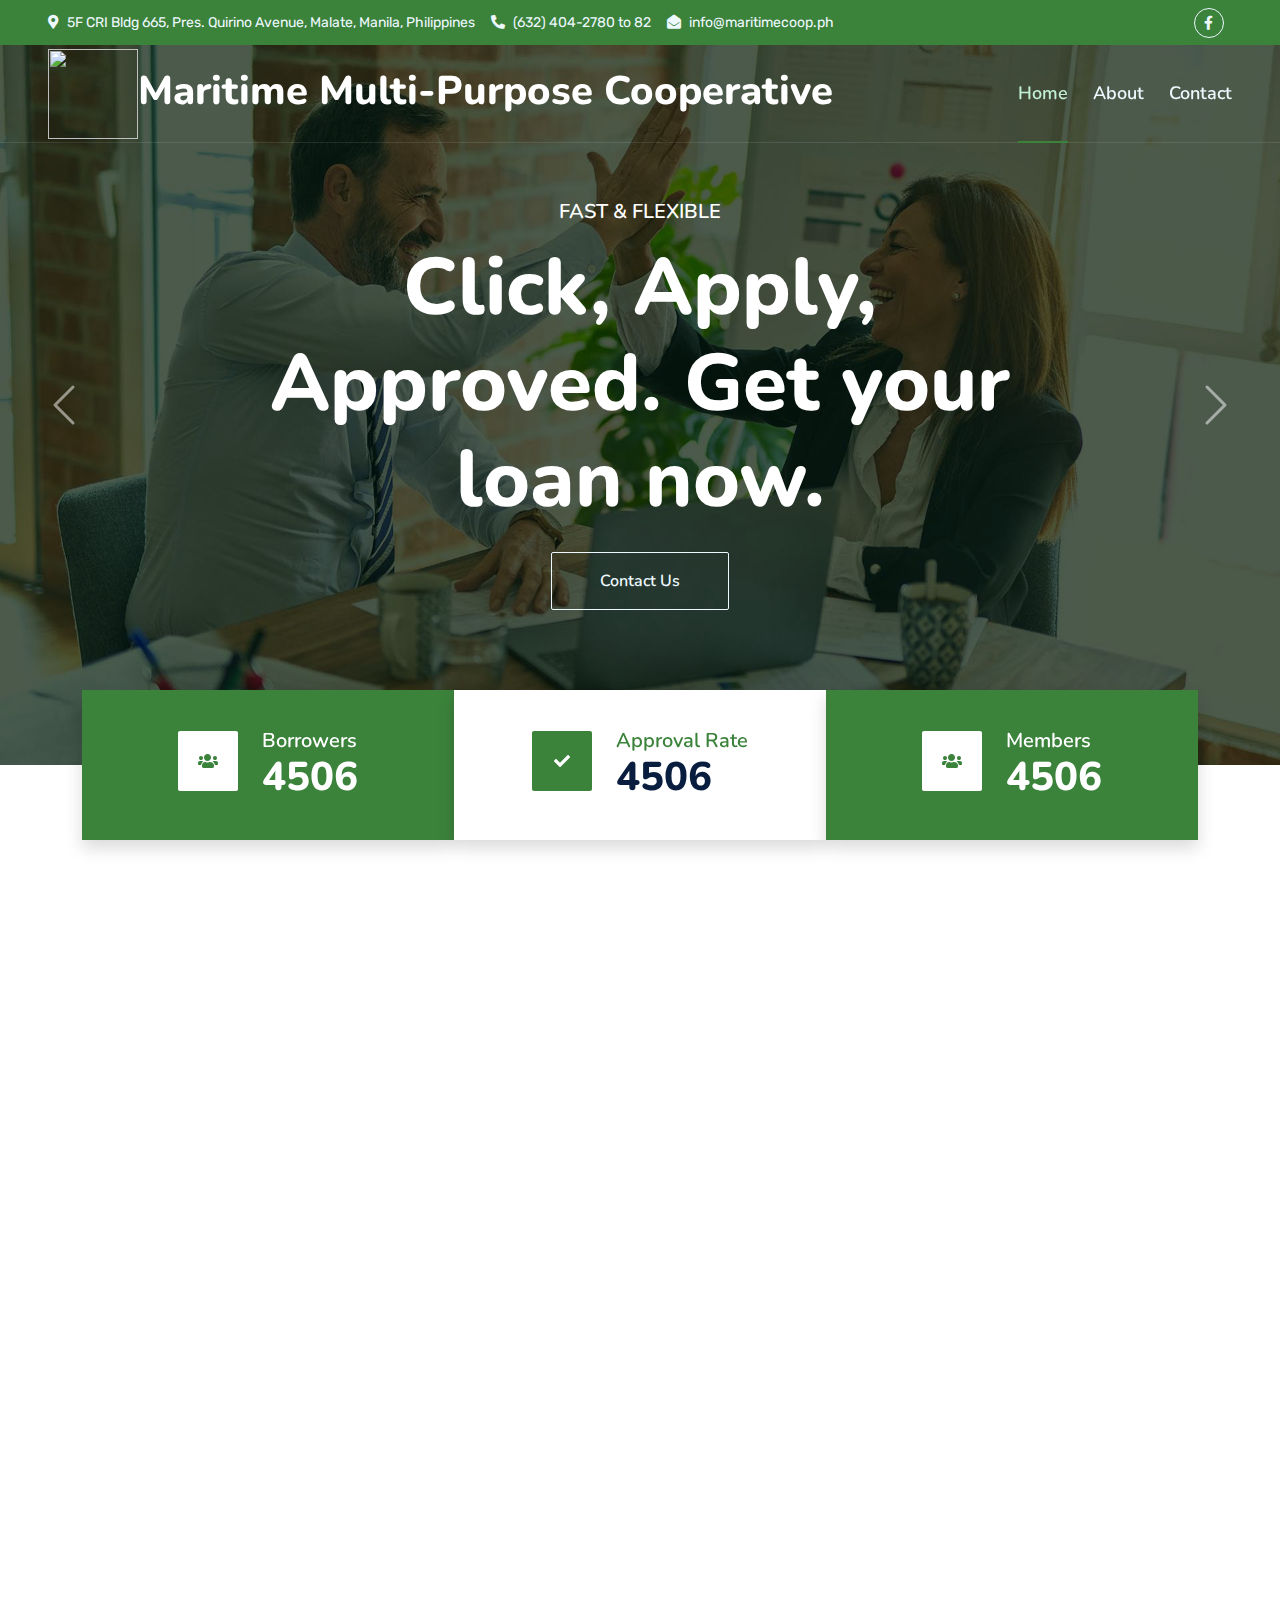
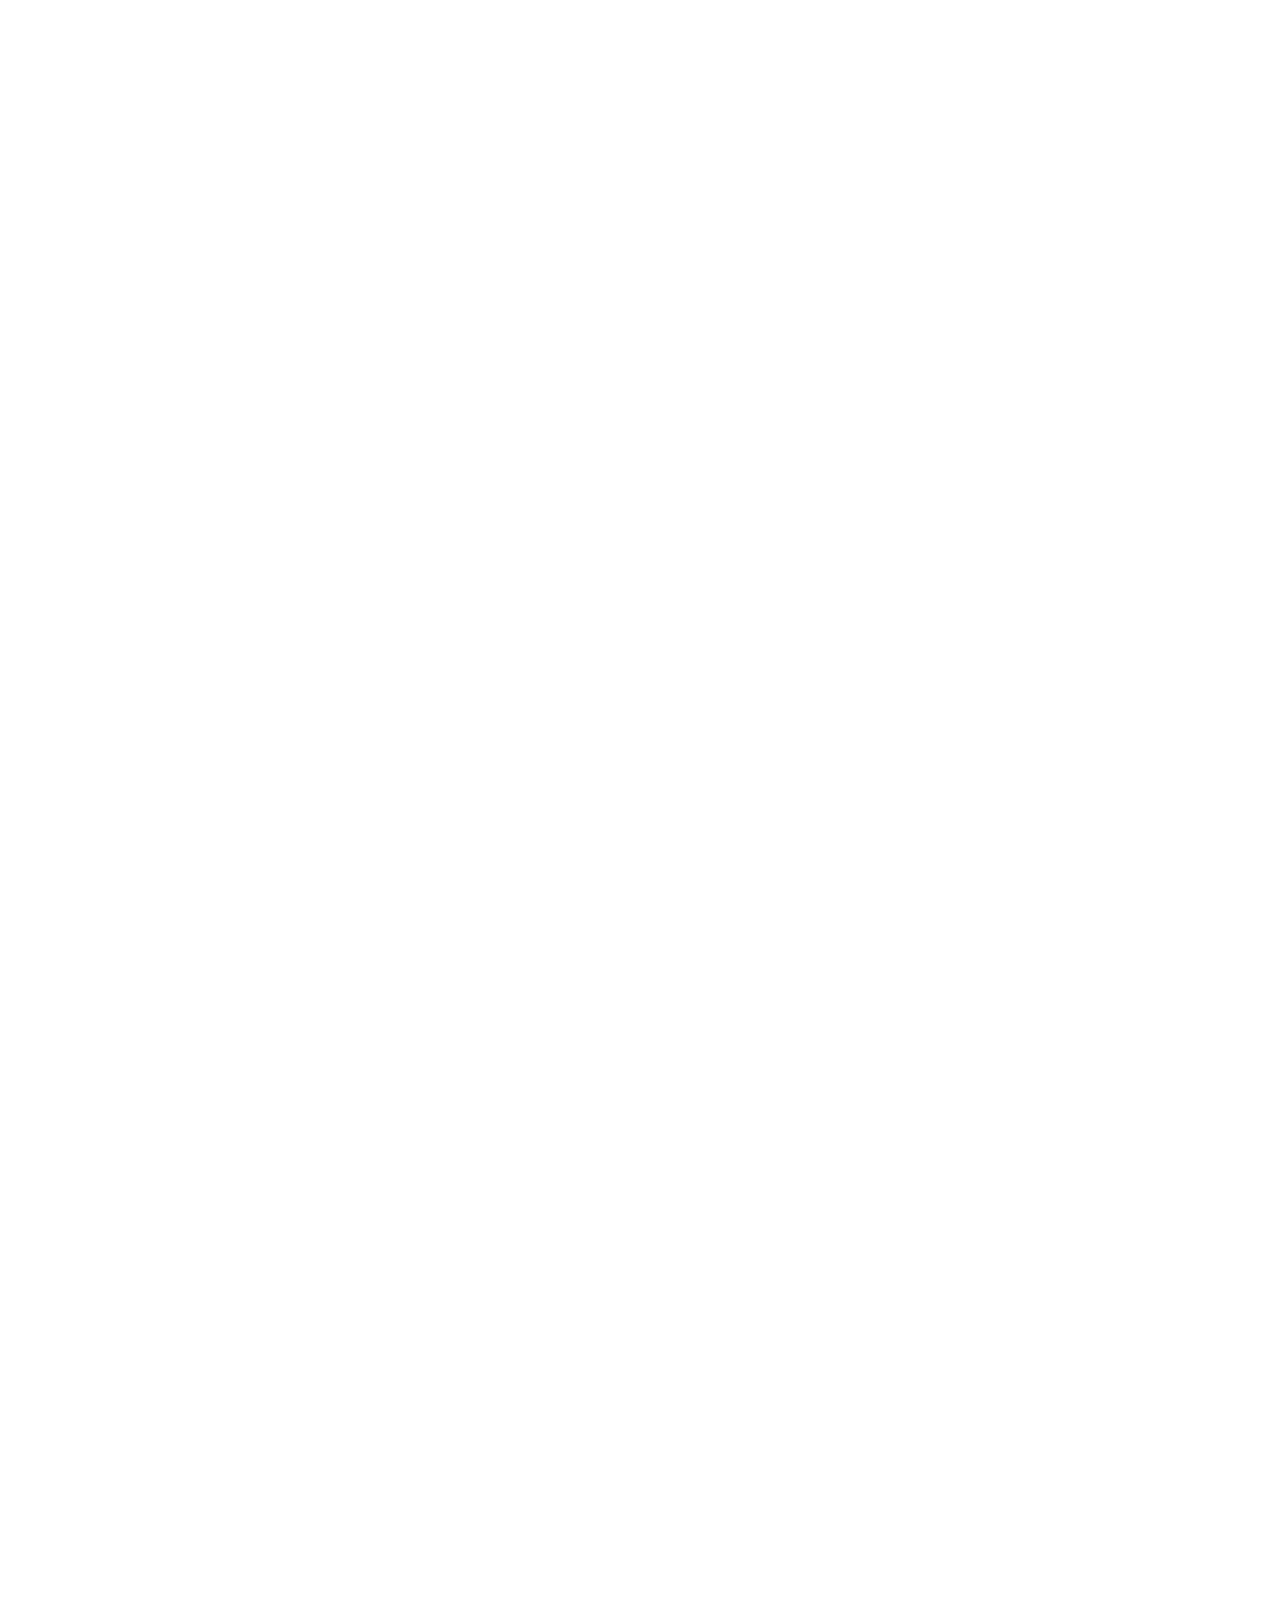
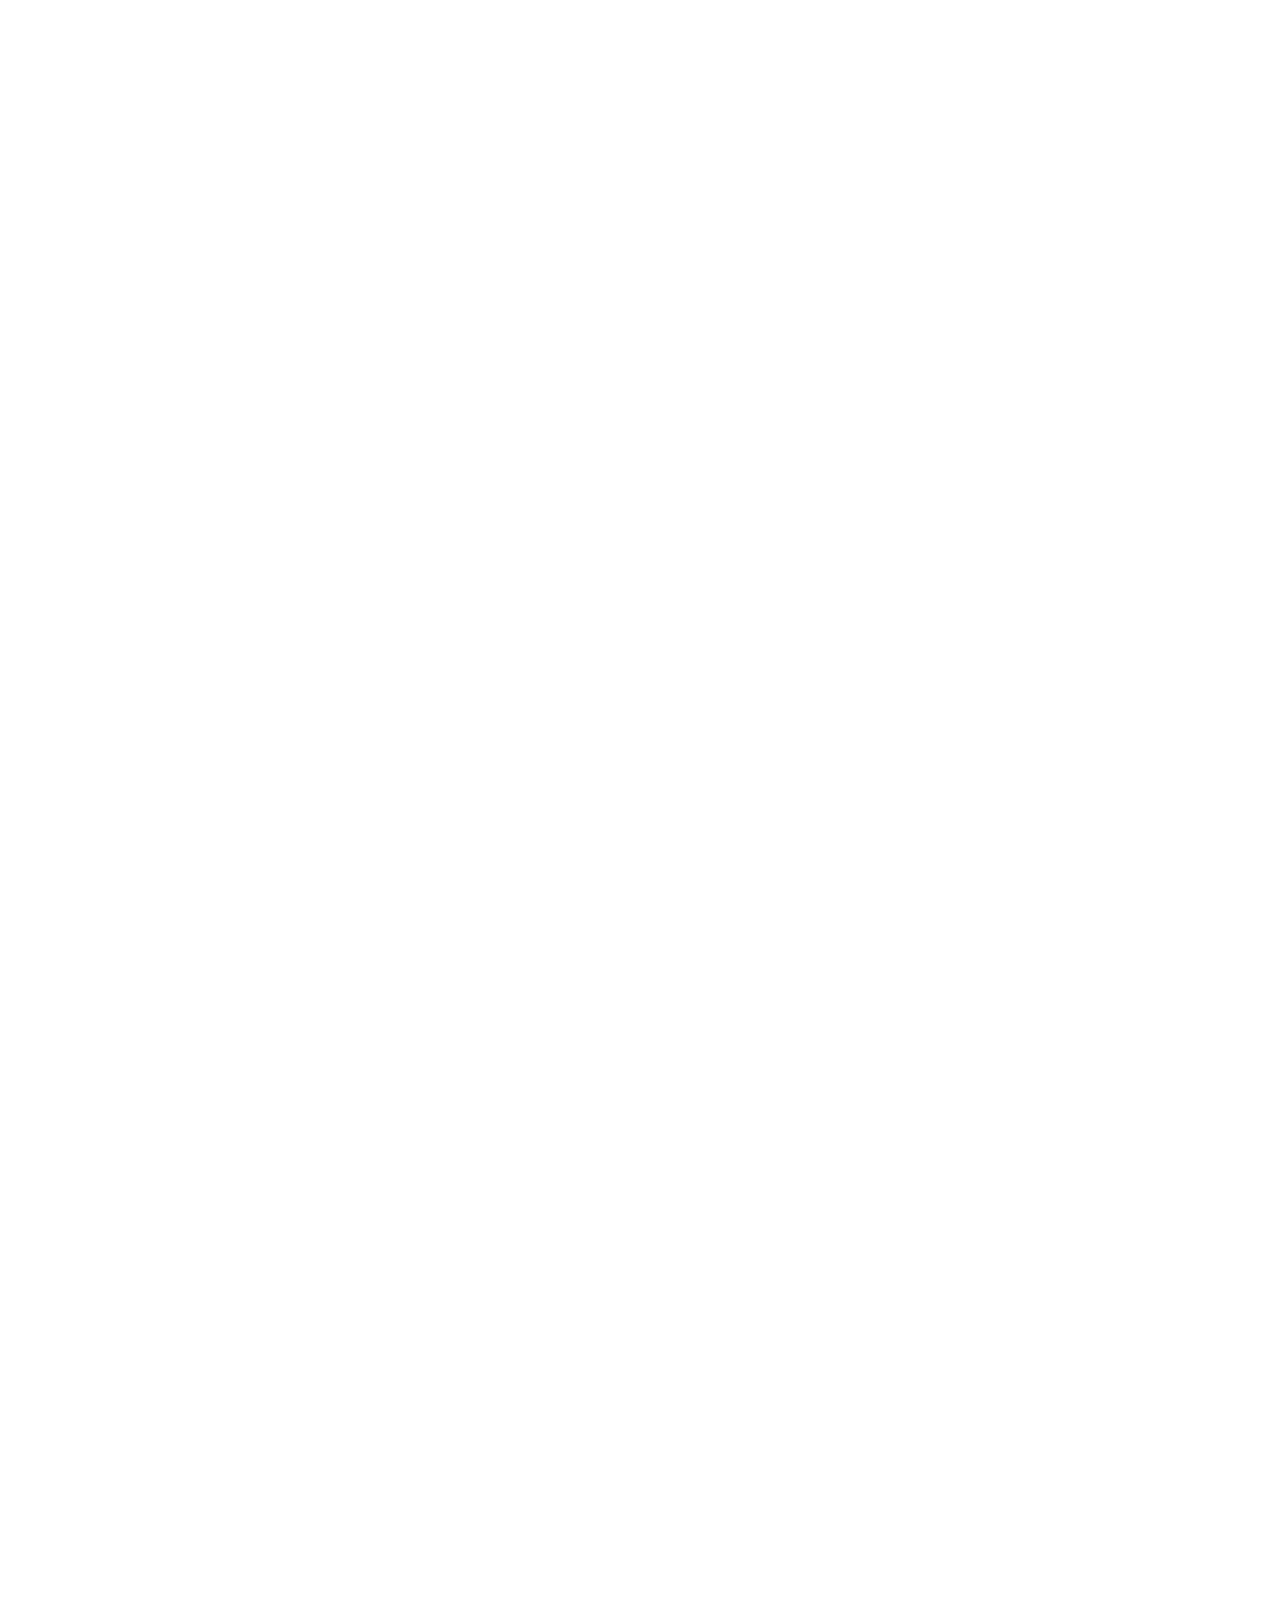
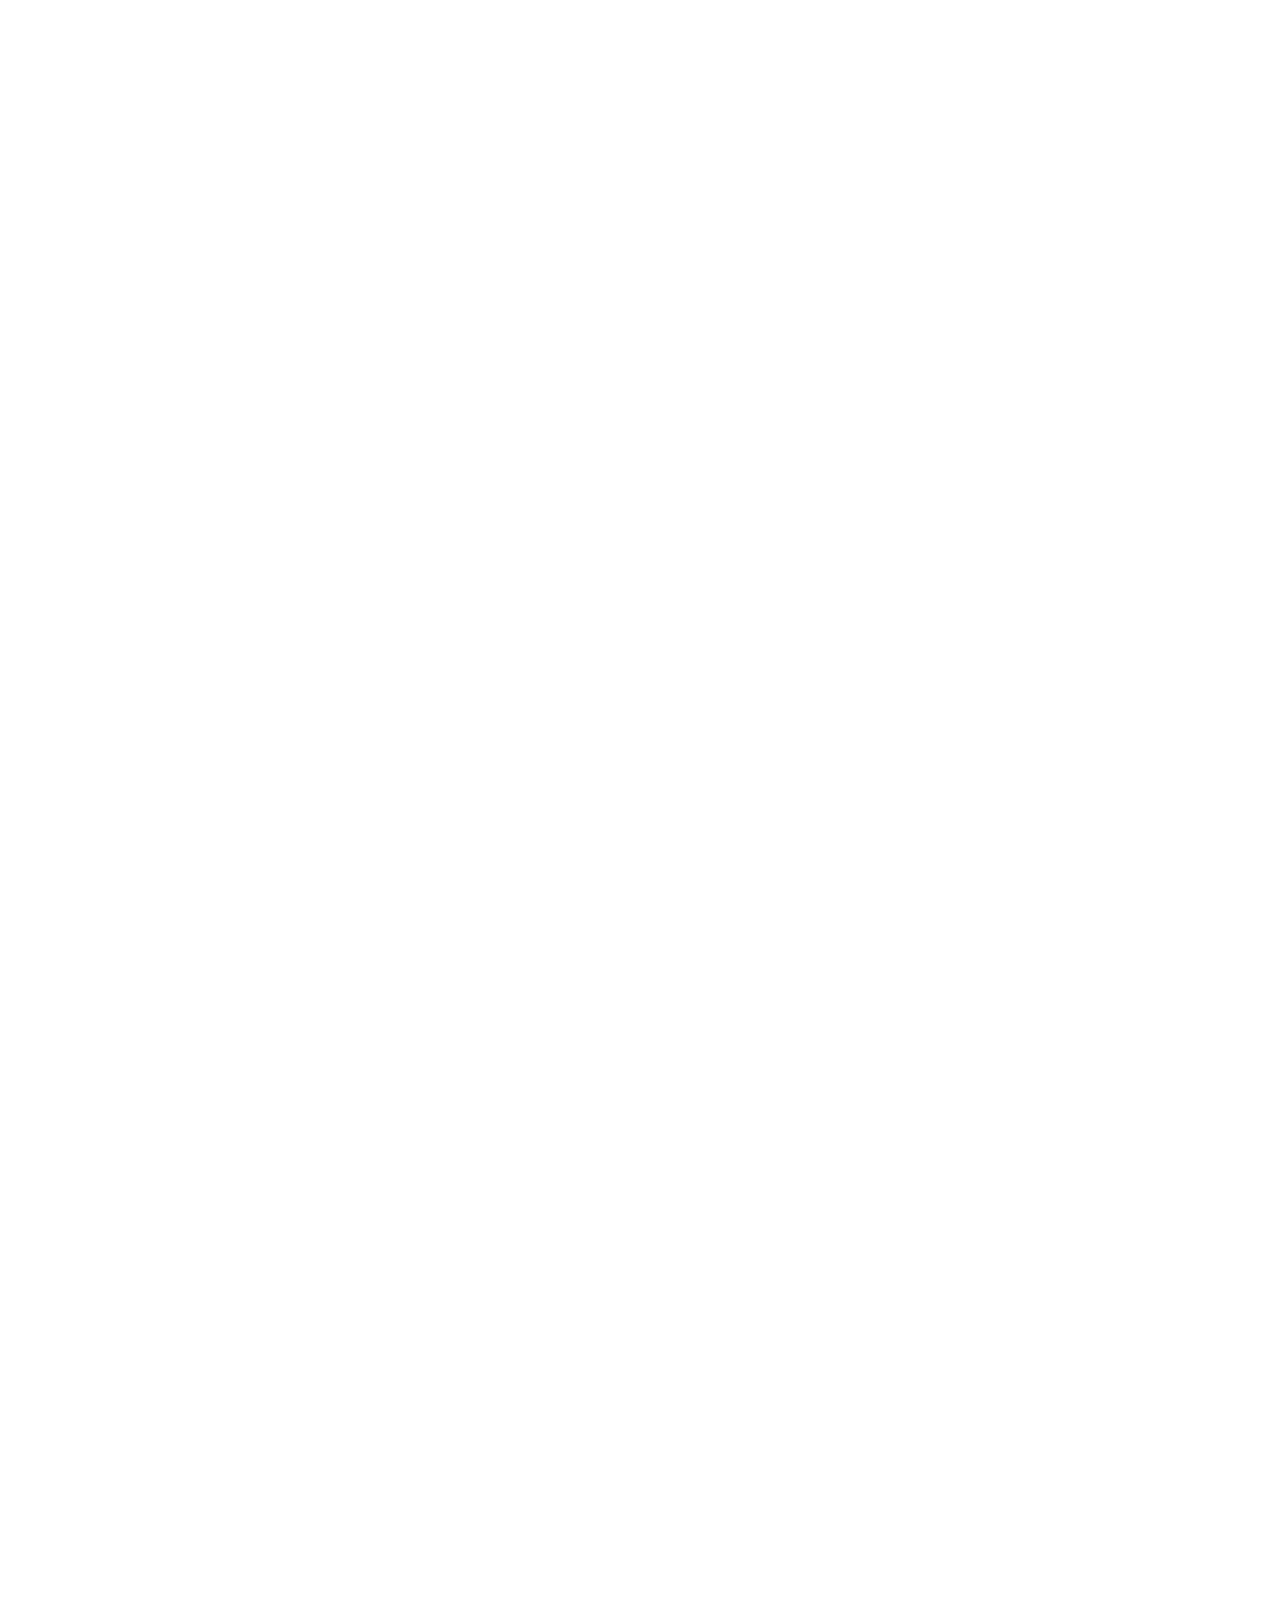
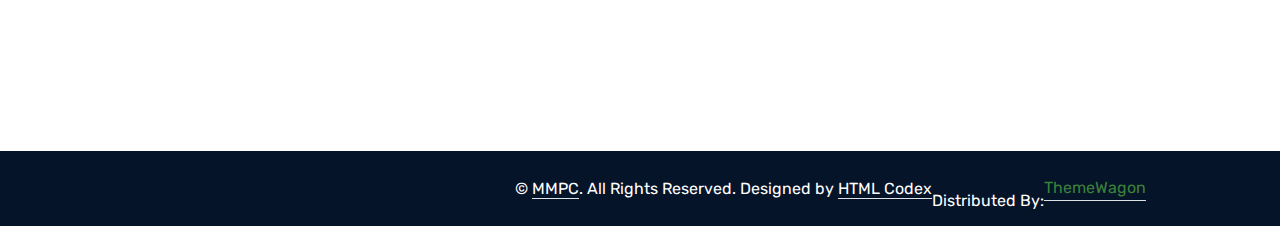
==== docs/index.html @ 3db7f52c "Add files via upload" ====
<!DOCTYPE html>
<html lang="en">

<head>
    <meta charset="utf-8">
    <title>Maritime Multi-Purpose Cooperative</title>
    <meta content="width=device-width, initial-scale=1.0" name="viewport">
    <meta content="Free HTML Templates" name="keywords">
    <meta content="Free HTML Templates" name="description">

    <!-- Favicon -->
    <link href="img/MMPCLogo.png" rel="icon">

    <!-- Google Web Fonts -->
    <link rel="preconnect" href="https://fonts.googleapis.com">
    <link rel="preconnect" href="https://fonts.gstatic.com" crossorigin>
    <link href="https://fonts.googleapis.com/css2?family=Nunito:wght@400;600;700;800&family=Rubik:wght@400;500;600;700&display=swap" rel="stylesheet">

    <!-- Icon Font Stylesheet -->
    <link href="https://cdnjs.cloudflare.com/ajax/libs/font-awesome/5.10.0/css/all.min.css" rel="stylesheet">
    <link href="https://cdn.jsdelivr.net/npm/bootstrap-icons@1.4.1/font/bootstrap-icons.css" rel="stylesheet">

    <!-- Libraries Stylesheet -->
    <link href="lib/owlcarousel/assets/owl.carousel.min.css" rel="stylesheet">
    <link href="lib/animate/animate.min.css" rel="stylesheet">

    <!-- Customized Bootstrap Stylesheet -->
    <link href="css/bootstrap.min.css" rel="stylesheet">

    <!-- Template Stylesheet -->
    <link href="css/style.css" rel="stylesheet">
</head>

<body>
    <!-- Spinner Start -->
    <div id="spinner" class="show bg-white position-fixed translate-middle w-100 vh-100 top-50 start-50 d-flex align-items-center justify-content-center">
        <div class="spinner"></div>
    </div>
    <!-- Spinner End -->


    <!-- Topbar Start -->
    <div class="container-fluid bg-dark px-5 d-none d-lg-block">
        <div class="row gx-0">
            <div class="col-lg-8 text-center text-lg-start mb-2 mb-lg-0">
                <div class="d-inline-flex align-items-center" style="height: 45px;">
                    <small class="me-3 text-light"><i class="fa fa-map-marker-alt me-2"></i>5F CRI Bldg 665, Pres. Quirino Avenue, Malate, Manila, Philippines</small>
                    <small class="me-3 text-light"><i class="fa fa-phone-alt me-2"></i>(632) 404-2780 to 82</small>
                    <small class="text-light"><i class="fa fa-envelope-open me-2"></i>info@maritimecoop.ph</small>
                </div>
            </div>
            <div class="col-lg-4 text-center text-lg-end">
                <div class="d-inline-flex align-items-center" style="height: 45px;">
                    <!--<a class="btn btn-sm btn-outline-light btn-sm-square rounded-circle me-2" href=""><i class="fab fa-twitter fw-normal"></i></a>-->
                    <a class="btn btn-sm btn-outline-light btn-sm-square rounded-circle me-2" href="https://www.facebook.com/maritimecoop/" target="_blank"><i class="fab fa-facebook-f fw-normal"></i></a>
                    <!--<a class="btn btn-sm btn-outline-light btn-sm-square rounded-circle me-2" href=""><i class="fab fa-linkedin-in fw-normal"></i></a>-->
                    <!--<a class="btn btn-sm btn-outline-light btn-sm-square rounded-circle me-2" href=""><i class="fab fa-instagram fw-normal"></i></a>-->
                    <!--<a class="btn btn-sm btn-outline-light btn-sm-square rounded-circle" href=""><i class="fab fa-youtube fw-normal"></i></a>-->
                </div>
            </div>
        </div>
    </div>
    <!-- Topbar End -->


    <!-- Navbar & Carousel Start -->
    <div class="container-fluid position-relative p-0">
        <nav class="navbar navbar-expand-lg navbar-dark px-5 py-3 py-lg-0">
            <a href="index.html" class="navbar-brand p-0">
                <h1 class="m-0"><img src="img/MMPCLogo.png" alt="" style="width:90px; height:90px">Maritime Multi-Purpose Cooperative</h1>
            </a>
            <button class="navbar-toggler" type="button" data-bs-toggle="collapse" data-bs-target="#navbarCollapse">
                <span class="fa fa-bars"></span>
            </button>
            <div class="collapse navbar-collapse" id="navbarCollapse">
                <div class="navbar-nav ms-auto py-0">
                    <a href="index.html" class="nav-item nav-link active">Home</a>
                    <a href="about.html" class="nav-item nav-link">About</a>
                    <!--
					<a href="service.html" class="nav-item nav-link">Services</a>
					<a href="blog.html" class="nav-item nav-link">Blog</a>
                    
					<div class="nav-item dropdown">
                        <a href="#" class="nav-link dropdown-toggle" data-bs-toggle="dropdown">Pages</a>
                        <div class="dropdown-menu m-0">
                            <a href="price.html" class="dropdown-item">Pricing Plan</a>
                            <a href="feature.html" class="dropdown-item">Our features</a>
                            <a href="team.html" class="dropdown-item">Team Members</a>
                            <a href="testimonial.html" class="dropdown-item">Testimonial</a>
                            <a href="quote.html" class="dropdown-item">Free Quote</a>
                        </div>
                    </div>
					-->
                    <a href="contact.html" class="nav-item nav-link">Contact</a>
                </div>
            </div>
        </nav>

        <div id="header-carousel" class="carousel slide carousel-fade" data-bs-ride="carousel">
            <div class="carousel-inner">
                <div class="carousel-item active">
                    <img class="w-100" src="img/carousel-1.jpg" alt="Image">
                    <div class="carousel-caption d-flex flex-column align-items-center justify-content-center">
                        <div class="p-3" style="max-width: 900px;">
                            <h5 class="text-white text-uppercase mb-3 animated slideInDown">Fast & Flexible</h5>
                            <h1 class="display-1 text-white mb-md-4 animated zoomIn">Click, Apply, Approved. Get your loan now.</h1>
                            <!--<a href="quote.html" class="btn btn-primary py-md-3 px-md-5 me-3 animated slideInLeft">Free Quote</a>-->
                            <a href="" class="btn btn-outline-light py-md-3 px-md-5 animated slideInRight">Contact Us</a>
                        </div>
                    </div>
                </div>
                <div class="carousel-item">
                    <img class="w-100" src="img/carousel-2.jpg" alt="Image">
                    <div class="carousel-caption d-flex flex-column align-items-center justify-content-center">
                        <div class="p-3" style="max-width: 900px;">
                            <h5 class="text-white text-uppercase mb-3 animated slideInDown">Fast & Flexible</h5>
                            <h1 class="display-1 text-white mb-md-4 animated zoomIn">Fast. Easy. Loans.</h1>
                            <!--<a href="quote.html" class="btn btn-primary py-md-3 px-md-5 me-3 animated slideInLeft">Free Quote</a>-->
                            <a href="contact.html" class="btn btn-outline-light py-md-3 px-md-5 animated slideInRight">Contact Us</a>
                        </div>
                    </div>
                </div>
            </div>
            <button class="carousel-control-prev" type="button" data-bs-target="#header-carousel"
                data-bs-slide="prev">
                <span class="carousel-control-prev-icon" aria-hidden="true"></span>
                <span class="visually-hidden">Previous</span>
            </button>
            <button class="carousel-control-next" type="button" data-bs-target="#header-carousel"
                data-bs-slide="next">
                <span class="carousel-control-next-icon" aria-hidden="true"></span>
                <span class="visually-hidden">Next</span>
            </button>
        </div>
    </div>
    <!-- Navbar & Carousel End -->


    <!-- Full Screen Search Start -->
    <div class="modal fade" id="searchModal" tabindex="-1">
        <div class="modal-dialog modal-fullscreen">
            <div class="modal-content" style="background: rgba(9, 30, 62, .7);">
                <div class="modal-header border-0">
                    <button type="button" class="btn bg-white btn-close" data-bs-dismiss="modal" aria-label="Close"></button>
                </div>
                <div class="modal-body d-flex align-items-center justify-content-center">
                    <div class="input-group" style="max-width: 600px;">
                        <input type="text" class="form-control bg-transparent border-primary p-3" placeholder="Type search keyword">
                        <button class="btn btn-primary px-4"><i class="bi bi-search"></i></button>
                    </div>
                </div>
            </div>
        </div>
    </div>
    <!-- Full Screen Search End -->


    <!-- Facts Start -->
    <div class="container-fluid facts py-5 pt-lg-0">
        <div class="container py-5 pt-lg-0">
            <div class="row gx-0">
                <div class="col-lg-4 wow zoomIn" data-wow-delay="0.1s">
                    <div class="bg-primary shadow d-flex align-items-center justify-content-center p-4" style="height: 150px;">
                        <div class="bg-white d-flex align-items-center justify-content-center rounded mb-2" style="width: 60px; height: 60px;">
                            <i class="fa fa-users text-primary"></i>
                        </div>
                        <div class="ps-4">
                            <h5 class="text-white mb-0">Borrowers</h5>
                            <h1 class="text-white mb-0" data-toggle="counter-up">12345</h1>
                        </div>
                    </div>
                </div>
                <div class="col-lg-4 wow zoomIn" data-wow-delay="0.3s">
                    <div class="bg-light shadow d-flex align-items-center justify-content-center p-4" style="height: 150px;">
                        <div class="bg-primary d-flex align-items-center justify-content-center rounded mb-2" style="width: 60px; height: 60px;">
                            <i class="fa fa-check text-white"></i>
                        </div>
                        <div class="ps-4">
                            <h5 class="text-primary mb-0">Approval Rate</h5>
                            <h1 class="mb-0" data-toggle="counter-up">12345</h1>
                        </div>
                    </div>
                </div>
                <div class="col-lg-4 wow zoomIn" data-wow-delay="0.6s">
                    <div class="bg-primary shadow d-flex align-items-center justify-content-center p-4" style="height: 150px;">
                        <div class="bg-white d-flex align-items-center justify-content-center rounded mb-2" style="width: 60px; height: 60px;">
                            <i class="fa fa-users text-primary"></i>
                        </div>
                        <div class="ps-4">
                            <h5 class="text-white mb-0">Members</h5>
                            <h1 class="text-white mb-0" data-toggle="counter-up">12345</h1>
                        </div>
                    </div>
                </div>
            </div>
        </div>
    </div>
    <!-- Facts Start -->


    <!-- About Start -->
    <div class="container-fluid py-5 wow fadeInUp" data-wow-delay="0.1s">
        <div class="container py-5">
            <div class="row g-5">
                <div class="col-lg-7">
                    <div class="section-title position-relative pb-3 mb-5">
                        <h5 class="fw-bold text-primary text-uppercase">About Us</h5>
                        <h1 class="mb-0">History Of MMPC</h1>
                    </div>
                    <p class="mb-4 excerpt">
					    After a constructive partnership with ATIKHA to develop and implement a family based pre departure orientation seminar for seafarers, 
					    Hartmann Crew Philippines or HCP (formerly known as Associated Ship Management - ASM) turned its attention to addressing the financial needs of the seafarer. 
						For the longest time seafarers had often turned to lending investors and informal lenders for their emergency financial needs. 
						It was a service that met immediate needs but did nothing by way of financially educating the seafarer or providing him financial discipline...
						<a href="#" class="text-decoration-none"> Read More</a>
					</p>
					
					<div class="modal fade" id="readMoreModal" tabindex="-1" aria-labelledby="readMoreModalLabel" aria-hidden="true">
                      <div class="modal-dialog modal-dialog-centered">
                        <div class="modal-content">
                          <div class="modal-header">
                            <h1 class="modal-title mb-0" id="readMoreModalLabel">History Of MMPC</h5>
                            <button type="button" class="btn-close" data-bs-dismiss="modal" aria-label="Close"></button>
                          </div>
                          <div class="modal-body">
                             <p class="mb-4">
					           After a constructive partnership with ATIKHA to develop and implement a family based pre departure orientation seminar for seafarers, 
					           Hartmann Crew Philippines or HCP (formerly known as Associated Ship Management - ASM) turned its attention to addressing the financial needs of the seafarer. 
						       For the longest time seafarers had often turned to lending investors and informal lenders for their emergency financial needs. 
						       It was a service that met immediate needs but did nothing by way of financially educating the seafarer or providing him financial discipline.
					         </p>
							 <p class="mb-4; line-height:1.5em;"></p>
							 <p class="mb-4">
					           Again HCP turned to another NGO for assistance to develop a cooperative for seafarers that will not only address their financial emergencies but also 
							   provide a vehicle for savings, income and financial discipline. In 2004, HCP started discussions with Resource Catalyst to create the cooperative that 
							   eventually be known as Maritime Multipurpose Cooperative or MMPC.
					         </p>
							 <p class="mb-4; line-height:1.5em;"></p>
							 <p class="mb-4">
					           On 2005, MMPC was formally registered with the Cooperative Development Authority of the Philippines and commence lending operations with a capitalization of 
							   Php24,000,000.00. With such a modest investment by the charter cooperators (mainly HCP officers and employees) it was essential to seek other innovative ways 
							   to expand the funds available which include a cooperation with Asiatrust extend lending facilities to borrowers with big requirements. The system allowed 
							   MMPC to cover a greater client base divided to modest level borrowers, which represented majority of the clients and served by MMPC, and the few big borrowers 
							   referred to Asiatrust wherein MMPC received referral fee as income.
					         </p>
							 <p class="mb-4; line-height:1.5em;"></p>
							 <p class="mb-4">
					           By 2007 MMPC was confident enough of its lending business and began sourcing low cost funds for relending to its member. With guarantees from HCP, MMPC secured 
							   these funds from PNB in the amount of Php5,000,000.00. The relending system slowly allowed MMPC to increase its lending of big loans and reduce referrals to 
							   Asiatrust that by 2008 MMPC was serving all loans thru its own funds or by credit line from PNB.
					         </p>
							 <p class="mb-4; line-height:1.5em;"></p>
							 <p class="mb-4">
					           Today MMPC is self-sufficient relying mainly on its own funds for lending and uses its loan appropriation for leverage advantage rather than mainstream lending. 
							   From an initial pool of 212 members most of whom were HCP officers and employees this has ballooned to 2,335 members majority of whom are seafarers and their family. 
							   MMPC has finally provided our seafarers a better option to secure their emergency financing; an option which provides lower interest than the market and refunds 
							   thru the patronage refund system. In addition, as members, they also share in the profits of the Cooperative.
					         </p>
							 <p class="mb-4; line-height:1.5em;"></p>
							 <p class="mb-4">
					           The cooperative continues to look at services it can provide the seafarer and his family other than lending. For the moment it funds seminars for financial literacy 
							   and sponsors talks on investment opportunities in real-estate and housing. It has also been actively involved with HCP in jointly sponsoring seminars related to 
							   preservation of the family and parenting.
					         </p>
                          </div>
                        </div>
                      </div>
                    </div>
					
					<!--
                    <div class="row g-0 mb-3">
                        <div class="col-sm-6 wow zoomIn" data-wow-delay="0.2s">
                            <h5 class="mb-3"><i class="fa fa-check text-primary me-3"></i>Award Winning</h5>
                            <h5 class="mb-3"><i class="fa fa-check text-primary me-3"></i>Professional Staff</h5>
                        </div>
                        <div class="col-sm-6 wow zoomIn" data-wow-delay="0.4s">
                            <h5 class="mb-3"><i class="fa fa-check text-primary me-3"></i>24/7 Support</h5>
                            <h5 class="mb-3"><i class="fa fa-check text-primary me-3"></i>Fair Prices</h5>
                        </div>
                    </div>
                    <div class="d-flex align-items-center mb-4 wow fadeIn" data-wow-delay="0.6s">
                        <div class="bg-primary d-flex align-items-center justify-content-center rounded" style="width: 60px; height: 60px;">
                            <i class="fa fa-phone-alt text-white"></i>
                        </div>
                        <div class="ps-4">
                            <h5 class="mb-2">Call to ask any question</h5>
                            <h4 class="text-primary mb-0">+012 345 6789</h4>
                        </div>
                    </div>
					-->
                    <a href="about.html" class="btn btn-secondary py-3 px-5 mt-3 wow zoomIn" data-wow-delay="0.9s">Know Us More</a>
                </div>
                <div class="col-lg-5" style="min-height: 500px;">
                    <div class="position-relative h-100">
                        <img class="position-absolute w-100 h-100 rounded wow zoomIn" data-wow-delay="0.9s" src="img/about.jpg" style="object-fit: cover;">
                    </div>
                </div>
            </div>
        </div>
    </div>
    <!-- About End -->


    <!-- Features Start -->
    <div class="container-fluid py-5 wow fadeInUp" data-wow-delay="0.1s">
        <div class="container py-5">
            <div class="section-title text-center position-relative pb-3 mb-5 mx-auto" style="max-width: 600px;">
                <h5 class="fw-bold text-primary text-uppercase">Why Choose Us</h5>
                <h1 class="mb-0">We Are Here to Break Down Financial Barriers With Fast Approvals and Convenient Loan Options.</h1>
            </div>
            <div class="row g-5">
                <div class="col-lg-4">
                    <div class="row g-5">
                        <div class="col-12 wow zoomIn" data-wow-delay="0.2s">
                            <div class="bg-primary rounded d-flex align-items-center justify-content-center mb-3" style="width: 60px; height: 60px;">
                                <i class="fa fa-cubes text-white"></i>
                            </div>
                            <h4>Your Trusted Loan Partner</h4>
                            <p class="mb-0">Experience matters. With our proven track record and innovative solutions, we're the trusted choice for your loan needs.</p>
                        </div>
                        <div class="col-12 wow zoomIn" data-wow-delay="0.6s">
                            <div class="bg-primary rounded d-flex align-items-center justify-content-center mb-3" style="width: 60px; height: 60px;">
                                <i class="fa fa-check text-white"></i>
                            </div>
                            <h4>Fast and Reliable</h4>
                            <p class="mb-0">Don't wait for your financial goals. We offer fast approvals and reliable service to get you the cash you need.</p>
                        </div>
                    </div>
                </div>
                <div class="col-lg-4  wow zoomIn" data-wow-delay="0.9s" style="min-height: 350px;">
                    <div class="position-relative h-100">
                        <img class="position-absolute w-100 h-100 rounded wow zoomIn" data-wow-delay="0.1s" src="img/feature.jpg" style="object-fit: cover;">
                    </div>
                </div>
                <div class="col-lg-4">
                    <div class="row g-5">
                        <div class="col-12 wow zoomIn" data-wow-delay="0.4s">
                            <div class="bg-primary rounded d-flex align-items-center justify-content-center mb-3" style="width: 60px; height: 60px;">
                                <i class="fa fa-users-cog text-white"></i>
                            </div>
                            <h4>Friendly Loan Experts</h4>
                            <p class="mb-0">Our experienced and dedicated team ensures a smooth and efficient loan process for every customer.</p>
                        </div>
                        <div class="col-12 wow zoomIn" data-wow-delay="0.8s">
                            <div class="bg-primary rounded d-flex align-items-center justify-content-center mb-3" style="width: 60px; height: 60px;">
                                <i class="fa fa-phone-alt text-white"></i>
                            </div>
                            <h4>Always Available Support</h4>
                            <p class="mb-0">We're here for you around the clock with our dedicated 24/7 support team, ensuring a stress-free loan experience.</p>
                        </div>
                    </div>
                </div>
            </div>
        </div>
    </div>
    <!-- Features Start -->


    <!-- Service Start -->
    <div class="container-fluid py-5 wow fadeInUp" data-wow-delay="0.1s">
        <div class="container py-5">
            <div class="section-title text-center position-relative pb-3 mb-5 mx-auto" style="max-width: 600px;">
                <h5 class="fw-bold text-primary text-uppercase">Our Services</h5>
                <h1 class="mb-0">Simplify Your Loan Journey. Get Started With MMPC</h1>
            </div>
            <div class="row g-5">
                <div class="bg-light shadow col-lg-4 col-md-6 wow zoomIn" data-wow-delay="0.3s">
                    <div class="service-item bg-light rounded d-flex flex-column align-items-center justify-content-center text-center">
                        <div class="service-icon">
                            <i class="fa fa-shield-alt text-white"></i>
                        </div>
                        <h4 class="mb-3">Loan Application</h4>
                        <p class="m-0">Start your financial journey today. Apply now!</p>
                        <a class="btn btn-lg btn-primary rounded" target="_blank" href="https://www.cognitoforms.com/MaritimeMultiPurposeCooperative/MMPCLoanApplicationForm">
                            <i class="bi bi-arrow-right"></i>
                        </a>
                    </div>
                </div>
                <div class="col-lg-4 col-md-6 wow zoomIn" data-wow-delay="0.6s">
                    <div class="service-item bg-light rounded d-flex flex-column align-items-center justify-content-center text-center">
                        <div class="service-icon">
                            <i class="fa fa-chart-pie text-white"></i>
                        </div>
                        <h4 class="mb-3">New Membership</h4>
                        <p class="m-0">Join our growing community today.</p>
                        <a class="btn btn-lg btn-primary rounded" href="">
                            <i class="bi bi-arrow-right"></i>
                        </a>
                    </div>
                </div>
                <div class="bg-light shadow col-lg-4 col-md-6 wow zoomIn" data-wow-delay="0.9s">
                    <div class="service-item bg-light rounded d-flex flex-column align-items-center justify-content-center text-center">
                        <div class="service-icon">
                            <i class="fa fa-code text-white"></i>
                        </div>
                        <h4 class="mb-3">Member Termination</h4>
                        <p class="m-0">End your membership with ease.</p>
                        <a class="btn btn-lg btn-primary rounded" href="">
                            <i class="bi bi-arrow-right"></i>
                        </a>
                    </div>
                </div>
            </div>
        </div>
    </div>
    <!-- Service End -->


    <!-- Pricing Plan Start -->
    <!--<div class="container-fluid py-5 wow fadeInUp" data-wow-delay="0.1s">
        <div class="container py-5">
            <div class="section-title text-center position-relative pb-3 mb-5 mx-auto" style="max-width: 600px;">
                <h5 class="fw-bold text-primary text-uppercase">Pricing Plans</h5>
                <h1 class="mb-0">We are Offering Competitive Prices for Our Clients</h1>
            </div>
            <div class="row g-0">
                <div class="col-lg-4 wow slideInUp" data-wow-delay="0.6s">
                    <div class="bg-light rounded">
                        <div class="border-bottom py-4 px-5 mb-4">
                            <h4 class="text-primary mb-1">Basic Plan</h4>
                            <small class="text-uppercase">For Small Size Business</small>
                        </div>
                        <div class="p-5 pt-0">
                            <h1 class="display-5 mb-3">
                                <small class="align-top" style="font-size: 22px; line-height: 45px;">$</small>49.00<small
                                    class="align-bottom" style="font-size: 16px; line-height: 40px;">/ Month</small>
                            </h1>
                            <div class="d-flex justify-content-between mb-3"><span>HTML5 & CSS3</span><i class="fa fa-check text-primary pt-1"></i></div>
                            <div class="d-flex justify-content-between mb-3"><span>Bootstrap v5</span><i class="fa fa-check text-primary pt-1"></i></div>
                            <div class="d-flex justify-content-between mb-3"><span>Responsive Layout</span><i class="fa fa-times text-danger pt-1"></i></div>
                            <div class="d-flex justify-content-between mb-2"><span>Cross-browser Support</span><i class="fa fa-times text-danger pt-1"></i></div>
                            <a href="" class="btn btn-primary py-2 px-4 mt-4">Order Now</a>
                        </div>
                    </div>
                </div>
                <div class="col-lg-4 wow slideInUp" data-wow-delay="0.3s">
                    <div class="bg-white rounded shadow position-relative" style="z-index: 1;">
                        <div class="border-bottom py-4 px-5 mb-4">
                            <h4 class="text-primary mb-1">Standard Plan</h4>
                            <small class="text-uppercase">For Medium Size Business</small>
                        </div>
                        <div class="p-5 pt-0">
                            <h1 class="display-5 mb-3">
                                <small class="align-top" style="font-size: 22px; line-height: 45px;">$</small>99.00<small
                                    class="align-bottom" style="font-size: 16px; line-height: 40px;">/ Month</small>
                            </h1>
                            <div class="d-flex justify-content-between mb-3"><span>HTML5 & CSS3</span><i class="fa fa-check text-primary pt-1"></i></div>
                            <div class="d-flex justify-content-between mb-3"><span>Bootstrap v5</span><i class="fa fa-check text-primary pt-1"></i></div>
                            <div class="d-flex justify-content-between mb-3"><span>Responsive Layout</span><i class="fa fa-check text-primary pt-1"></i></div>
                            <div class="d-flex justify-content-between mb-2"><span>Cross-browser Support</span><i class="fa fa-times text-danger pt-1"></i></div>
                            <a href="" class="btn btn-primary py-2 px-4 mt-4">Order Now</a>
                        </div>
                    </div>
                </div>
                <div class="col-lg-4 wow slideInUp" data-wow-delay="0.9s">
                    <div class="bg-light rounded">
                        <div class="border-bottom py-4 px-5 mb-4">
                            <h4 class="text-primary mb-1">Advanced Plan</h4>
                            <small class="text-uppercase">For Large Size Business</small>
                        </div>
                        <div class="p-5 pt-0">
                            <h1 class="display-5 mb-3">
                                <small class="align-top" style="font-size: 22px; line-height: 45px;">$</small>149.00<small
                                    class="align-bottom" style="font-size: 16px; line-height: 40px;">/ Month</small>
                            </h1>
                            <div class="d-flex justify-content-between mb-3"><span>HTML5 & CSS3</span><i class="fa fa-check text-primary pt-1"></i></div>
                            <div class="d-flex justify-content-between mb-3"><span>Bootstrap v5</span><i class="fa fa-check text-primary pt-1"></i></div>
                            <div class="d-flex justify-content-between mb-3"><span>Responsive Layout</span><i class="fa fa-check text-primary pt-1"></i></div>
                            <div class="d-flex justify-content-between mb-2"><span>Cross-browser Support</span><i class="fa fa-check text-primary pt-1"></i></div>
                            <a href="" class="btn btn-primary py-2 px-4 mt-4">Order Now</a>
                        </div>
                    </div>
                </div>
            </div>
        </div>
    </div>
    <!-- Pricing Plan End -->

    <!-- Quote Start -->
    <div class="container-fluid py-5 wow fadeInUp" data-wow-delay="0.1s">
        <div class="container py-5">
            <div class="row g-5">
                <div class="col-lg-7">
                    <div class="section-title position-relative pb-3 mb-5">
                        <h5 class="fw-bold text-primary text-uppercase">Inquiry</h5>
                        <h1 class="mb-0">Questions? We've got answers. Please Feel Free to Contact Us</h1>
                    </div>
                    <div class="row gx-3">
                        <div class="col-sm-6 wow zoomIn" data-wow-delay="0.2s">
                            <h5 class="mb-4"><i class="fa fa-reply text-primary me-3"></i>Reply within 24 hours</h5>
                        </div>
                        <div class="col-sm-6 wow zoomIn" data-wow-delay="0.4s">
                            <h5 class="mb-4"><i class="fa fa-phone-alt text-primary me-3"></i>24 hrs telephone support</h5>
                        </div>
                    </div>
                    <p class="mb-4">We're here to assist you every step of the way. Our dedicated team is available around the clock to answer your questions and provide support.</p>
                    <div class="d-flex align-items-center mt-2 wow zoomIn" data-wow-delay="0.6s">
                        <div class="bg-primary d-flex align-items-center justify-content-center rounded" style="width: 60px; height: 60px;">
                            <i class="fa fa-phone-alt text-white"></i>
                        </div>
                        <div class="ps-4">
                            <h5 class="mb-2">Call to ask any question</h5>
                            <h4 class="text-primary mb-0">(632) 404-2780 to 82</h4>
                        </div>
                    </div>
                </div>
                <div class="col-lg-5">
                    <div class="bg-primary rounded h-100 d-flex align-items-center p-5 wow zoomIn" data-wow-delay="0.9s">
                        <form>
                            <div class="row g-3">
                                <div class="col-xl-12">
                                    <input type="text" class="form-control bg-light border-0" placeholder="Your Name" style="height: 55px;">
                                </div>
                                <div class="col-12">
                                    <input type="email" class="form-control bg-light border-0" placeholder="Your Email" style="height: 55px;">
                                </div>
                                <div class="col-12">
                                    <select class="form-select bg-light border-0" style="height: 55px;">
                                        <option selected>Select A Service</option>
                                        <option value="1">Service 1</option>
                                        <option value="2">Service 2</option>
                                        <option value="3">Service 3</option>
                                    </select>
                                </div>
                                <div class="col-12">
                                    <textarea class="form-control bg-light border-0" rows="3" placeholder="Message"></textarea>
                                </div>
                                <div class="col-12">
                                    <button class="btn btn-dark w-100 py-3" type="submit">Send</button>
                                </div>
                            </div>
                        </form>
                    </div>
                </div>
            </div>
        </div>
    </div>
    <!-- Quote End -->

    <!-- Testimonial Start -->
	<!--
    <div class="container-fluid py-5 wow fadeInUp" data-wow-delay="0.1s">
        <div class="container py-5">
            <div class="section-title text-center position-relative pb-3 mb-4 mx-auto" style="max-width: 600px;">
                <h5 class="fw-bold text-primary text-uppercase">Testimonial</h5>
                <h1 class="mb-0">What Our Clients Say About Our Digital Services</h1>
            </div>
            <div class="owl-carousel testimonial-carousel wow fadeInUp" data-wow-delay="0.6s">
                <div class="testimonial-item bg-light my-4">
                    <div class="d-flex align-items-center border-bottom pt-5 pb-4 px-5">
                        <img class="img-fluid rounded" src="img/testimonial-1.jpg" style="width: 60px; height: 60px;" >
                        <div class="ps-4">
                            <h4 class="text-primary mb-1">Client Name</h4>
                            <small class="text-uppercase">Profession</small>
                        </div>
                    </div>
                    <div class="pt-4 pb-5 px-5">
                        Dolor et eos labore, stet justo sed est sed. Diam sed sed dolor stet amet eirmod eos labore diam
                    </div>
                </div>
                <div class="testimonial-item bg-light my-4">
                    <div class="d-flex align-items-center border-bottom pt-5 pb-4 px-5">
                        <img class="img-fluid rounded" src="img/testimonial-2.jpg" style="width: 60px; height: 60px;" >
                        <div class="ps-4">
                            <h4 class="text-primary mb-1">Client Name</h4>
                            <small class="text-uppercase">Profession</small>
                        </div>
                    </div>
                    <div class="pt-4 pb-5 px-5">
                        Dolor et eos labore, stet justo sed est sed. Diam sed sed dolor stet amet eirmod eos labore diam
                    </div>
                </div>
                <div class="testimonial-item bg-light my-4">
                    <div class="d-flex align-items-center border-bottom pt-5 pb-4 px-5">
                        <img class="img-fluid rounded" src="img/testimonial-3.jpg" style="width: 60px; height: 60px;" >
                        <div class="ps-4">
                            <h4 class="text-primary mb-1">Client Name</h4>
                            <small class="text-uppercase">Profession</small>
                        </div>
                    </div>
                    <div class="pt-4 pb-5 px-5">
                        Dolor et eos labore, stet justo sed est sed. Diam sed sed dolor stet amet eirmod eos labore diam
                    </div>
                </div>
                <div class="testimonial-item bg-light my-4">
                    <div class="d-flex align-items-center border-bottom pt-5 pb-4 px-5">
                        <img class="img-fluid rounded" src="img/testimonial-4.jpg" style="width: 60px; height: 60px;" >
                        <div class="ps-4">
                            <h4 class="text-primary mb-1">Client Name</h4>
                            <small class="text-uppercase">Profession</small>
                        </div>
                    </div>
                    <div class="pt-4 pb-5 px-5">
                        Dolor et eos labore, stet justo sed est sed. Diam sed sed dolor stet amet eirmod eos labore diam
                    </div>
                </div>
            </div>
        </div>
    </div>
    <!-- Testimonial End -->


    <!-- Team Start -->
    <div class="container-fluid py-5 wow fadeInUp" data-wow-delay="0.1s">
        <div class="container py-5">
            <div class="section-title text-center position-relative pb-3 mb-5 mx-auto" style="max-width: 600px;">
                <h5 class="fw-bold text-primary text-uppercase">Loan Experts</h5>
                <h1 class="mb-0">Our Loan Experts Are Ready To Guide You Every Step Of The Way.</h1>
            </div>
            <div class="row g-5">
                <div class="col-lg-4 wow slideInUp" data-wow-delay="0.3s">
                    <div class="team-item bg-light rounded overflow-hidden">
                        <div class="team-img position-relative overflow-hidden">
                            <img class="img-fluid w-100" src="img/team-1.jpg" alt="">
                            <div class="team-social">
                                <a class="btn btn-lg btn-primary btn-lg-square rounded" href=""><i class="fab fa-twitter fw-normal"></i></a>
                                <a class="btn btn-lg btn-primary btn-lg-square rounded" href=""><i class="fab fa-facebook-f fw-normal"></i></a>
                                <a class="btn btn-lg btn-primary btn-lg-square rounded" href=""><i class="fab fa-instagram fw-normal"></i></a>
                                <a class="btn btn-lg btn-primary btn-lg-square rounded" href=""><i class="fab fa-linkedin-in fw-normal"></i></a>
                            </div>
                        </div>
                        <div class="text-center py-4">
                            <h4 class="text-primary">Judith M. Torres</h4>
                            <p class="text-uppercase m-0">Loan Processor</p>
                        </div>
                    </div>
                </div>
                <div class="col-lg-4 wow slideInUp" data-wow-delay="0.6s">
                    <div class="team-item bg-light rounded overflow-hidden">
                        <div class="team-img position-relative overflow-hidden">
                            <img class="img-fluid w-100" src="img/team-2.jpg" alt="">
                            <div class="team-social">
                                <a class="btn btn-lg btn-primary btn-lg-square rounded" href=""><i class="fab fa-twitter fw-normal"></i></a>
                                <a class="btn btn-lg btn-primary btn-lg-square rounded" href=""><i class="fab fa-facebook-f fw-normal"></i></a>
                                <a class="btn btn-lg btn-primary btn-lg-square rounded" href=""><i class="fab fa-instagram fw-normal"></i></a>
                                <a class="btn btn-lg btn-primary btn-lg-square rounded" href=""><i class="fab fa-linkedin-in fw-normal"></i></a>
                            </div>
                        </div>
                        <div class="text-center py-4">
                            <h4 class="text-primary">Lineth L. Pijaña</h4>
                            <p class="text-uppercase m-0">General Manager</p>
                        </div>
                    </div>
                </div>
                <div class="col-lg-4 wow slideInUp" data-wow-delay="0.9s">
                    <div class="team-item bg-light rounded overflow-hidden">
                        <div class="team-img position-relative overflow-hidden">
                            <img class="img-fluid w-100" src="img/team-3.jpg" alt="">
                            <div class="team-social">
                                <a class="btn btn-lg btn-primary btn-lg-square rounded" href=""><i class="fab fa-twitter fw-normal"></i></a>
                                <a class="btn btn-lg btn-primary btn-lg-square rounded" href=""><i class="fab fa-facebook-f fw-normal"></i></a>
                                <a class="btn btn-lg btn-primary btn-lg-square rounded" href=""><i class="fab fa-instagram fw-normal"></i></a>
                                <a class="btn btn-lg btn-primary btn-lg-square rounded" href=""><i class="fab fa-linkedin-in fw-normal"></i></a>
                            </div>
                        </div>
                        <div class="text-center py-4">
                            <h4 class="text-primary">Vivian C. Diolola</h4>
                            <p class="text-uppercase m-0">Loan Processor</p>
                        </div>
                    </div>
                </div>
            </div>
        </div>
    </div>
    <!-- Team End -->


    <!-- Blog Start -->
    <div class="container-fluid py-5 wow fadeInUp" data-wow-delay="0.1s">
        <div class="container py-5">
            <div class="section-title text-center position-relative pb-3 mb-5 mx-auto" style="max-width: 600px;">
                <h5 class="fw-bold text-primary text-uppercase">Latest Posts</h5>
                <h1 class="mb-0">Read The Latest Posts from Our Facebook Page</h1>
            </div>
            <div class="row g-5">
                <div class="col-lg-4 wow slideInUp" data-wow-delay="0.3s">
                    <div class="blog-item bg-light rounded overflow-hidden">
                        <div class="blog-img position-relative overflow-hidden">
                            <img class="img-fluid" src="img/fbpost1.jpg" alt="">
                            <a class="position-absolute top-0 start-0 bg-primary text-white rounded-end mt-5 py-2 px-4" target="_blank" href="https://www.facebook.com/photo?fbid=934026755427309&set=a.700172112146109">Facebook Post</a>
                        </div>
                        <div class="p-4">
                            <div class="d-flex mb-3">
                                <small class="me-3"><i class="far fa-user text-primary me-2"></i>MMPC</small>
                                <small><i class="far fa-calendar-alt text-primary me-2"></i>22 Jul, 2024</small>
                            </div>
                            <h4 class="mb-3">Are You Storm-Ready, Ka-Coop?</h4>
                            <p>We are now in the typhoon season mga ka-Coop. Did you know that being financially ready during calamities can mitigate its after effects...</p>
                            <a class="text-uppercase" target="_blank" href="https://www.facebook.com/photo?fbid=934026755427309&set=a.700172112146109">Read More <i class="bi bi-arrow-right"></i></a>
                        </div>
                    </div>
                </div>
                <div class="col-lg-4 wow slideInUp" data-wow-delay="0.6s">
                    <div class="blog-item bg-light rounded overflow-hidden">
                        <div class="blog-img position-relative overflow-hidden">
                            <img class="img-fluid" src="img/fbpost2.jpg" alt="">
                            <a class="position-absolute top-0 start-0 bg-primary text-white rounded-end mt-5 py-2 px-4" href="https://www.facebook.com/photo?fbid=931394969023821&set=a.700172112146109">Facebook Post</a>
                        </div>
                        <div class="p-4">
                            <div class="d-flex mb-3">
                                <small class="me-3"><i class="far fa-user text-primary me-2"></i>MMPC</small>
                                <small><i class="far fa-calendar-alt text-primary me-2"></i>18 Jul, 2024</small>
                            </div>
                            <h4 class="mb-3">Share Your Inspiring Story</h4>
                            <p>Share your inspiring story with us and get a chance to win exciting freebies from our Coop...</p>
                            <a class="text-uppercase" href="https://www.facebook.com/photo?fbid=931394969023821&set=a.700172112146109">Read More <i class="bi	 bi-arrow-right"></i></a>
                        </div>
                    </div>
                </div>
                <div class="col-lg-4 wow slideInUp" data-wow-delay="0.9s">
                    <div class="blog-item bg-light rounded overflow-hidden">
                        <div class="blog-img position-relative overflow-hidden">
                            <img class="img-fluid" src="img/fbpost3.jpg" alt="">
                            <a class="position-absolute top-0 start-0 bg-primary text-white rounded-end mt-5 py-2 px-4" href="">FB Post</a>
                        </div>
                        <div class="p-4">
                            <div class="d-flex mb-3">
                                <small class="me-3"><i class="far fa-user text-primary me-2"></i>MMPC</small>
                                <small><i class="far fa-calendar-alt text-primary me-2"></i>02 Jul, 2024</small>
                            </div>
                            <h4 class="mb-3">Good News Mga Ka-Coop</h4>
                            <p>Sa ika-19 taong anibersaryo ng MMPC, muli nating bubuksan sa ating mga Myembrong-Kabaro ang EARLY RELEASING NG KABUUAN NG INYONG LOAN kahit na hindi pa onboard...</p>
                            <a class="text-uppercase" href="">Read More <i class="bi bi-arrow-right"></i></a>
                        </div>
                    </div>
                </div>
            </div>
        </div>
    </div>
    <!-- Blog Start -->


    <!-- Vendor Start -->
    <div class="container-fluid py-5 wow fadeInUp" data-wow-delay="0.1s">
        <div class="container py-5 mb-5">
            <div class="bg-white">
                <div class="owl-carousel vendor-carousel">
                    <img src="img/vendor-1.jpg" alt="">
                    <img src="img/vendor-2.jpg" alt="">
                    <img src="img/vendor-3.jpg" alt="">
                    <img src="img/vendor-4.jpg" alt="">
                    <img src="img/vendor-5.jpg" alt="">
                    <img src="img/vendor-6.jpg" alt="">
                    <img src="img/vendor-7.jpg" alt="">
                    <img src="img/vendor-8.jpg" alt="">
                    <img src="img/vendor-9.jpg" alt="">
                </div>
            </div>
        </div>
    </div>
    <!-- Vendor End -->
    

    <!-- Footer Start -->
    <div class="container-fluid bg-dark text-light mt-5 wow fadeInUp" data-wow-delay="0.1s">
        <div class="container">
            <div class="row gx-5">
                <div class="col-lg-8 col-md-6">
                    <div class="row gx-5">
                        <div class="col-lg-8 col-md-12 pt-5 mb-5">
                            <div class="section-title section-title-sm position-relative pb-3 mb-4">
                                <h3 class="text-light mb-0">Get In Touch</h3> 
                            </div>
                            <div class="d-flex mb-2">
                                <i class="bi bi-geo-alt text-light me-2"></i>
                                <p class="mb-0">5F CRI Bldg 665, Pres. Quirino Avenue, Malate, Manila, Philippines</p>
                            </div>
                            <div class="d-flex mb-2">
                                <i class="bi bi-envelope-open text-light me-2"></i>
                                <p class="mb-0">info@maritimecoop.ph</p>
                            </div>
                            <div class="d-flex mb-2">
                                <i class="bi bi-telephone text-light me-2"></i>
                                <p class="mb-0">+012 345 67890</p>
                            </div>
                            <div class="d-flex mt-2">
								<a class="btn btn-primary btn-square me-2" href="https://www.facebook.com/maritimecoop/" target="_blank"><i class="fab fa-facebook-f fw-normal"></i></a>
                                <!--
								<a class="btn btn-primary btn-square me-2" href="#"><i class="fab fa-twitter fw-normal"></i></a>
                                <a class="btn btn-primary btn-square me-2" href="#"><i class="fab fa-linkedin-in fw-normal"></i></a>
                                <a class="btn btn-primary btn-square" href="#"><i class="fab fa-instagram fw-normal"></i></a>
								-->
                            </div>
                        </div>
                        <div class="col-lg-4 col-md-12 pt-0 pt-lg-5 mb-5">
                            <div class="section-title section-title-sm position-relative pb-3 mb-4">
                                <h3 class="text-light mb-0">Quick Links</h3>
                            </div>
                            <div class="link-animated d-flex flex-column justify-content-start">
                                <a class="text-light mb-2" href="#"><i class="bi bi-arrow-right text-primary me-2"></i>Home</a>
                                <a class="text-light mb-2" href="#"><i class="bi bi-arrow-right text-primary me-2"></i>About Us</a>
                                <a class="text-light mb-2" href="#"><i class="bi bi-arrow-right text-primary me-2"></i>Our Services</a>
                                <a class="text-light mb-2" href="#"><i class="bi bi-arrow-right text-primary me-2"></i>Meet The Team</a>
                                <a class="text-light mb-2" href="#"><i class="bi bi-arrow-right text-primary me-2"></i>Latest Blog</a>
                                <a class="text-light" href="#"><i class="bi bi-arrow-right text-primary me-2"></i>Contact Us</a>
                            </div>
                        </div>
                        <!--
						<div class="col-lg-4 col-md-12 pt-0 pt-lg-5 mb-5">
                            <div class="section-title section-title-sm position-relative pb-3 mb-4">
                                <h3 class="text-light mb-0">Popular Links</h3>
                            </div>
                            <div class="link-animated d-flex flex-column justify-content-start">
                                <a class="text-light mb-2" href="#"><i class="bi bi-arrow-right text-primary me-2"></i>Home</a>
                                <a class="text-light mb-2" href="#"><i class="bi bi-arrow-right text-primary me-2"></i>About Us</a>
                                <a class="text-light mb-2" href="#"><i class="bi bi-arrow-right text-primary me-2"></i>Our Services</a>
                                <a class="text-light mb-2" href="#"><i class="bi bi-arrow-right text-primary me-2"></i>Meet The Team</a>
                                <a class="text-light mb-2" href="#"><i class="bi bi-arrow-right text-primary me-2"></i>Latest Blog</a>
                                <a class="text-light" href="#"><i class="bi bi-arrow-right text-primary me-2"></i>Contact Us</a>
                            </div>
                        </div>
						-->
                    </div>
                </div>
            </div>
        </div>
    </div>

    <div class="container-fluid text-white" style="background: #061429;">
        <div class="container text-center">
            <div class="row justify-content-end">
                <div class="col-lg-8 col-md-6">
                    <div class="d-flex align-items-center justify-content-center" style="height: 75px;">
                        <p class="mb-0">&copy; <a class="text-white border-bottom" href="#">MMPC</a>. All Rights Reserved. 
						
						<!--/*** This template is free as long as you keep the footer author’s credit link/attribution link/backlink. If you'd like to use the template without the footer author’s credit link/attribution link/backlink, you can purchase the Credit Removal License from "https://htmlcodex.com/credit-removal". Thank you for your support. ***/-->
						Designed by <a class="text-white border-bottom" href="https://htmlcodex.com">HTML Codex</a></p>
                        <br>Distributed By: <a class="border-bottom" href="https://themewagon.com" target="_blank">ThemeWagon</a>
                    </div>
                </div>
            </div>
        </div>
    </div>
    <!-- Footer End -->


    <!-- Back to Top -->
    <a href="#" class="btn btn-lg btn-primary btn-lg-square rounded back-to-top"><i class="bi bi-arrow-up"></i></a>


    <!-- JavaScript Libraries -->
    <script src="https://code.jquery.com/jquery-3.4.1.min.js"></script>
    <script src="https://cdn.jsdelivr.net/npm/bootstrap@5.0.0/dist/js/bootstrap.bundle.min.js"></script>
    <script src="lib/wow/wow.min.js"></script>
    <script src="lib/easing/easing.min.js"></script>
    <script src="lib/waypoints/waypoints.min.js"></script>
    <script src="lib/counterup/counterup.min.js"></script>
    <script src="lib/owlcarousel/owl.carousel.min.js"></script>

    <!-- Template Javascript -->
    <script src="js/main.js"></script>
</body>

</html>
---- docs/css/style.css ----
/********** Template CSS **********/
:root {
    --primary: #3B823B;
    --secondary: #C2F0D7;
    --light: #fff;
    --dark: #003E00;
}


/*** Spinner ***/
.spinner {
    width: 40px;
    height: 40px;
    background: var(--primary);
    margin: 100px auto;
    -webkit-animation: sk-rotateplane 1.2s infinite ease-in-out;
    animation: sk-rotateplane 1.2s infinite ease-in-out;
}

@-webkit-keyframes sk-rotateplane {
    0% {
        -webkit-transform: perspective(120px)
    }
    50% {
        -webkit-transform: perspective(120px) rotateY(180deg)
    }
    100% {
        -webkit-transform: perspective(120px) rotateY(180deg) rotateX(180deg)
    }
}

@keyframes sk-rotateplane {
    0% {
        transform: perspective(120px) rotateX(0deg) rotateY(0deg);
        -webkit-transform: perspective(120px) rotateX(0deg) rotateY(0deg)
    }
    50% {
        transform: perspective(120px) rotateX(-180.1deg) rotateY(0deg);
        -webkit-transform: perspective(120px) rotateX(-180.1deg) rotateY(0deg)
    }
    100% {
        transform: perspective(120px) rotateX(-180deg) rotateY(-179.9deg);
        -webkit-transform: perspective(120px) rotateX(-180deg) rotateY(-179.9deg);
    }
}

#spinner {
    opacity: 0;
    visibility: hidden;
    transition: opacity .5s ease-out, visibility 0s linear .5s;
    z-index: 99999;
}

#spinner.show {
    transition: opacity .5s ease-out, visibility 0s linear 0s;
    visibility: visible;
    opacity: 1;
}


/*** Heading ***/
h1,
h2,
.fw-bold {
    font-weight: 800 !important;
}

h3,
h4,
.fw-semi-bold {
    font-weight: 700 !important;
}

h5,
h6,
.fw-medium {
    font-weight: 600 !important;
}


/*** Button ***/
.btn {
    font-family: 'Nunito', sans-serif;
    font-weight: 600;
    transition: .5s;
}

.btn-secondary {
    color: #3B823B;
    box-shadow: inset 0 0 0 50px transparent;
}

.btn-primary:hover {
    box-shadow: inset 0 0 0 0 var(--primary);
}

.btn-secondary:hover {
    box-shadow: inset 0 0 0 0 var(--secondary);
}

.btn-square {
    width: 36px;
    height: 36px;
}

.btn-sm-square {
    width: 30px;
    height: 30px;
}

.btn-lg-square {
    width: 48px;
    height: 48px;
}

.btn-square,
.btn-sm-square,
.btn-lg-square {
    padding-left: 0;
    padding-right: 0;
    text-align: center;
}


/*** Navbar ***/
.navbar-dark .navbar-nav .nav-link {
    font-family: 'Nunito', sans-serif;
    position: relative;
    margin-left: 25px;
    padding: 35px 0;
    color: #EEF9FF;
    font-size: 18px;
    font-weight: 600;
    outline: none;
    transition: .5s;
}

.sticky-top.navbar-dark .navbar-nav .nav-link {
    padding: 20px 0;
    color: var(--light);
}

.navbar-dark .navbar-nav .nav-link:hover,
.navbar-dark .navbar-nav .nav-link.active {
    color: var(--secondary);
}

.navbar-dark .navbar-brand h1 {
    color: #fff;
}

.navbar-dark .navbar-toggler {
    color: var(--primary) !important;
    border-color: var(--primary) !important;
}

@media (max-width: 991.98px) {
    .sticky-top.navbar-dark {
        position: relative;
        background: #3B823B;
    }

    .navbar-dark .navbar-nav .nav-link,
    .navbar-dark .navbar-nav .nav-link.show,
    .sticky-top.navbar-dark .navbar-nav .nav-link {
        padding: 10px 0;
        color: var(--light);
    }

    .navbar-dark .navbar-brand h1 {
        color: var(--primary);
    }
}

@media (min-width: 992px) {
    .navbar-dark {
        position: absolute;
        width: 100%;
        top: 0;
        left: 0;
        border-bottom: 1px solid rgba(256, 256, 256, .1);
        z-index: 999;
    }
    
    .sticky-top.navbar-dark {
        position: fixed;
        background: rgba(0, 20, 0, 0.7);;
    }

    .navbar-dark .navbar-nav .nav-link::before {
        position: absolute;
        content: "";
        width: 0;
        height: 2px;
        bottom: -1px;
        left: 50%;
        background: var(--primary);
        transition: .5s;
    }

    .navbar-dark .navbar-nav .nav-link:hover::before,
    .navbar-dark .navbar-nav .nav-link.active::before {
        width: 100%;
        left: 0;
    }

    .navbar-dark .navbar-nav .nav-link.nav-contact::before {
        display: none;
    }

    .sticky-top.navbar-dark .navbar-brand h1 {
        color: var(--light);
    }
}


/*** Carousel ***/
.carousel-caption {
    top: 0;
    left: 0;
    right: 0;
    bottom: 0;
    background: rgba(0, 20, 0, 0.7);
    z-index: 1;
}

@media (max-width: 576px) {
    .carousel-caption h5 {
        font-size: 14px;
        font-weight: 500 !important;
    }

    .carousel-caption h1 {
        font-size: 30px;
        font-weight: 600 !important;
    }
}

.carousel-control-prev,
.carousel-control-next {
    width: 10%;
}

.carousel-control-prev-icon,
.carousel-control-next-icon {
    width: 3rem;
    height: 3rem;
}
/*** Readme MODAL ***/
.modal-content {
  /* Existing styles */
  width: 750px;  /* Adjust as needed (e.g., %, px, vw) */
}

.modal-dialog {
  display: flex; /* Enables flexbox layout */
  justify-content: center; /* Centers content horizontally */
  align-items: center; /* Optionally centers content vertically (optional) */
}
.modal-body {
  /* Existing styles */
  width: 750px;  /* Adjust as needed (e.g., %, px, vw) */
}

/*** Section Title ***/
.section-title::before {
    position: absolute;
    content: "";
    width: 150px;
    height: 5px;
    left: 0;
    bottom: 0;
    background: var(--primary);
    border-radius: 2px;
}

.section-title.text-center::before {
    left: 50%;
    margin-left: -75px;
}

.section-title.section-title-sm::before {
    width: 90px;
    height: 3px;
}

.section-title::after {
    position: absolute;
    content: "";
    width: 6px;
    height: 5px;
    bottom: 0px;
    background: #FFFFFF;
    -webkit-animation: section-title-run 5s infinite linear;
    animation: section-title-run 5s infinite linear;
}

.section-title.section-title-sm::after {
    width: 4px;
    height: 3px;
}

.section-title.text-center::after {
    -webkit-animation: section-title-run-center 5s infinite linear;
    animation: section-title-run-center 5s infinite linear;
}

.section-title.section-title-sm::after {
    -webkit-animation: section-title-run-sm 5s infinite linear;
    animation: section-title-run-sm 5s infinite linear;
}

@-webkit-keyframes section-title-run {
    0% {left: 0; } 50% { left : 145px; } 100% { left: 0; }
}

@-webkit-keyframes section-title-run-center {
    0% { left: 50%; margin-left: -75px; } 50% { left : 50%; margin-left: 45px; } 100% { left: 50%; margin-left: -75px; }
}

@-webkit-keyframes section-title-run-sm {
    0% {left: 0; } 50% { left : 85px; } 100% { left: 0; }
}

/*** About ***/
.smaller-text
{
		font-size: 18px;
		color: black;
}

/*** Service ***/
.service-item {
    position: relative;
    height: 300px;
    padding: 0 30px;
    transition: .5s;
}

.service-item .service-icon {
    margin-bottom: 30px;
    width: 60px;
    height: 60px;
    display: flex;
    align-items: center;
    justify-content: center;
    background: var(--primary);
    border-radius: 2px;
    transform: rotate(-45deg);
}

.service-item .service-icon i {
    transform: rotate(45deg);
}

.service-item a.btn {
    position: absolute;
    width: 60px;
    bottom: -48px;
    left: 50%;
    margin-left: -30px;
    opacity: 0;
}

.service-item:hover a.btn {
    bottom: -24px;
    opacity: 1;
	background-color: #3B823B;
}


/*** Testimonial ***/
.testimonial-carousel .owl-dots {
    margin-top: 15px;
    display: flex;
    align-items: flex-end;
    justify-content: center;
}

.testimonial-carousel .owl-dot {
    position: relative;
    display: inline-block;
    margin: 0 5px;
    width: 15px;
    height: 15px;
    background: #DDDDDD;
    border-radius: 2px;
    transition: .5s;
}

.testimonial-carousel .owl-dot.active {
    width: 30px;
    background: var(--primary);
}

.testimonial-carousel .owl-item.center {
    position: relative;
    z-index: 1;
}

.testimonial-carousel .owl-item .testimonial-item {
    transition: .5s;
}

.testimonial-carousel .owl-item.center .testimonial-item {
    background: #FFFFFF !important;
    box-shadow: 0 0 30px #DDDDDD;
}


/*** Team ***/
.team-item {
    transition: .5s;
}

.team-social {
    position: absolute;
    width: 100%;
    height: 100%;
    top: 0;
    left: 0;
    display: flex;
    align-items: center;
    justify-content: center;
    transition: .5s;
}

.team-social a.btn {
    position: relative;
    margin: 0 3px;
    margin-top: 100px;
    opacity: 0;
}

.team-item:hover {
    box-shadow: 0 0 30px #DDDDDD;
}

.team-item:hover .team-social {
    background: rgba(9, 30, 62, .7);
}

.team-item:hover .team-social a.btn:first-child {
    opacity: 1;
    margin-top: 0;
    transition: .3s 0s;
}

.team-item:hover .team-social a.btn:nth-child(2) {
    opacity: 1;
    margin-top: 0;
    transition: .3s .05s;
}

.team-item:hover .team-social a.btn:nth-child(3) {
    opacity: 1;
    margin-top: 0;
    transition: .3s .1s;
}

.team-item:hover .team-social a.btn:nth-child(4) {
    opacity: 1;
    margin-top: 0;
    transition: .3s .15s;
}

.team-item .team-img img,
.blog-item .blog-img img  {
    transition: .5s;
}

.team-item:hover .team-img img,
.blog-item:hover .blog-img img {
    transform: scale(1.15);
}


/*** Miscellaneous ***/
@media (min-width: 991.98px) {
    .facts {
        position: relative;
        margin-top: -75px;
        z-index: 1;
    }
}

.back-to-top {
    position: fixed;
    display: none;
    right: 45px;
    bottom: 45px;
    z-index: 99;
}

.bg-header {
    background: linear-gradient(rgba(9, 30, 62, .7), rgba(0, 20, 0, 0.7)), url(../img/carousel-1.jpg) center center no-repeat;
    background-size: cover;
}

.link-animated a {
    transition: .5s;
}

.link-animated a:hover {
    padding-left: 10px;
}

@media (min-width: 767.98px) {
    .footer-about {
        margin-bottom: -75px;
    }
}
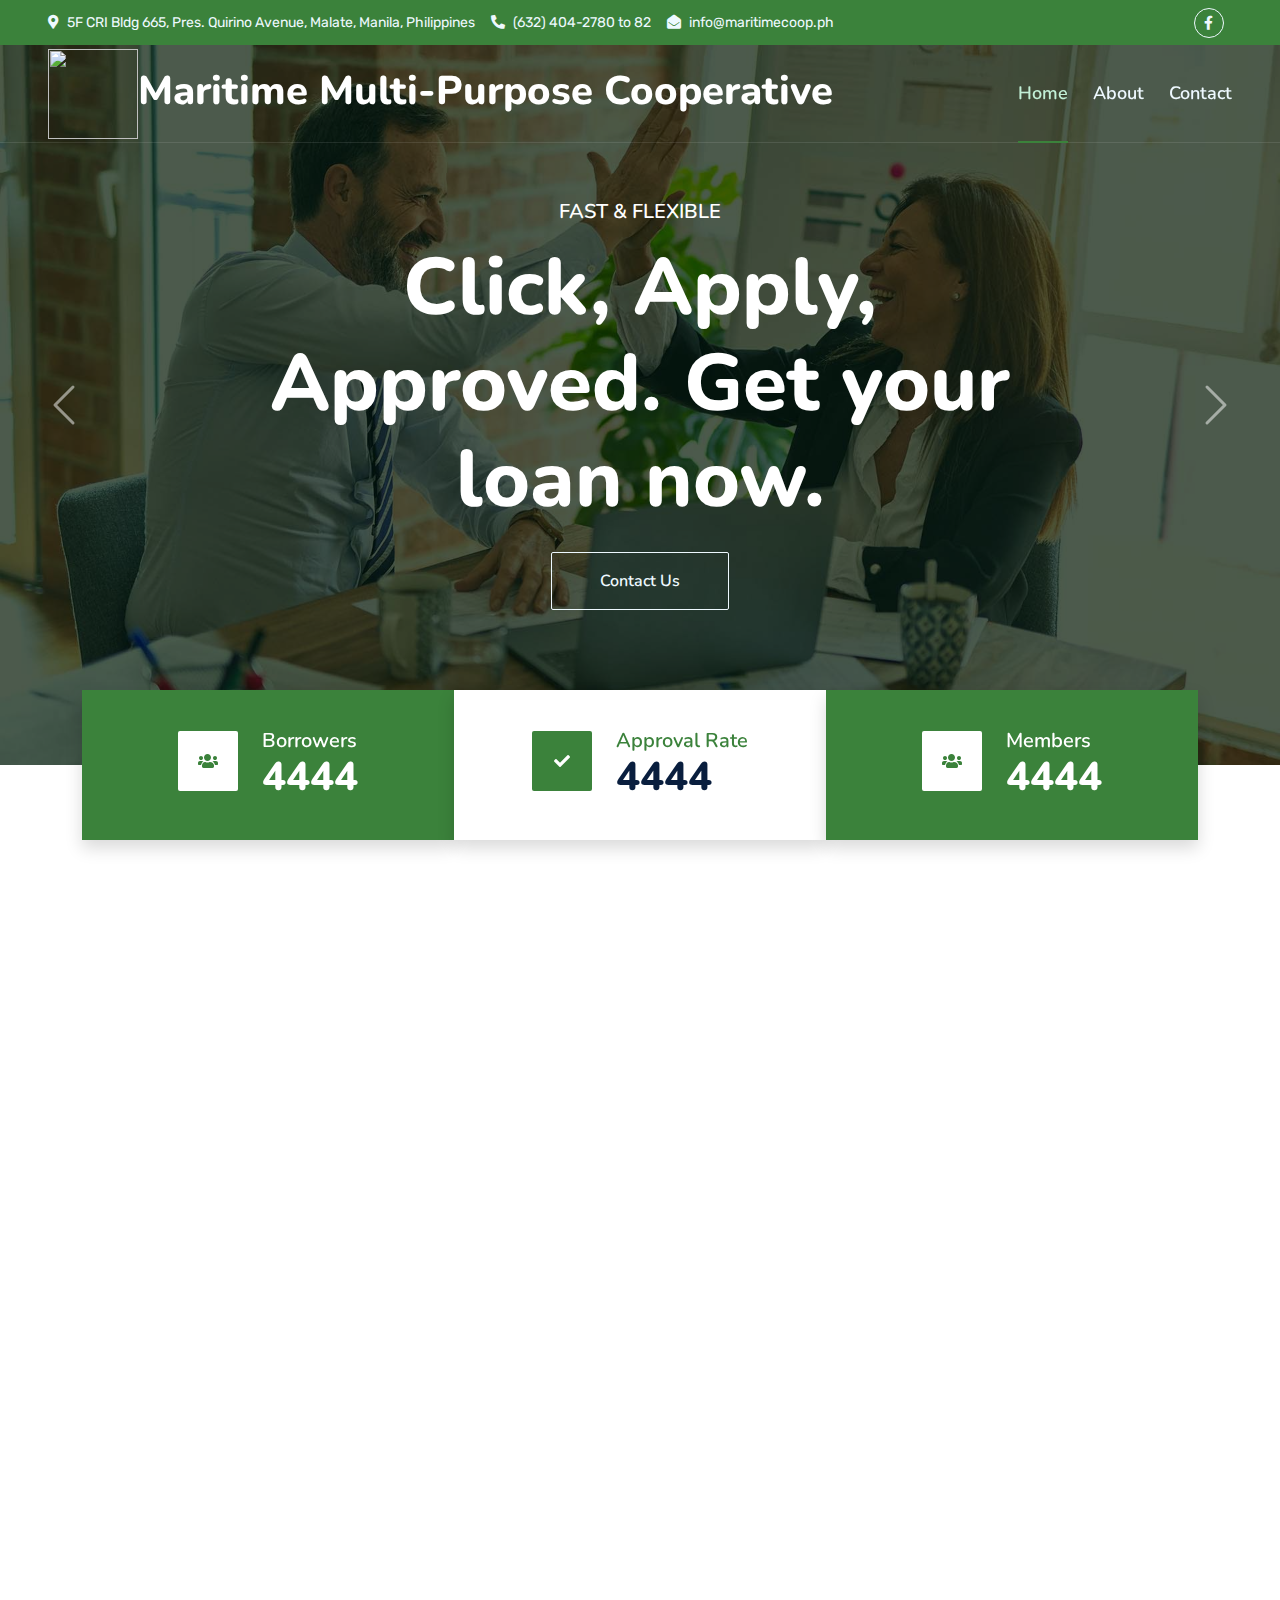
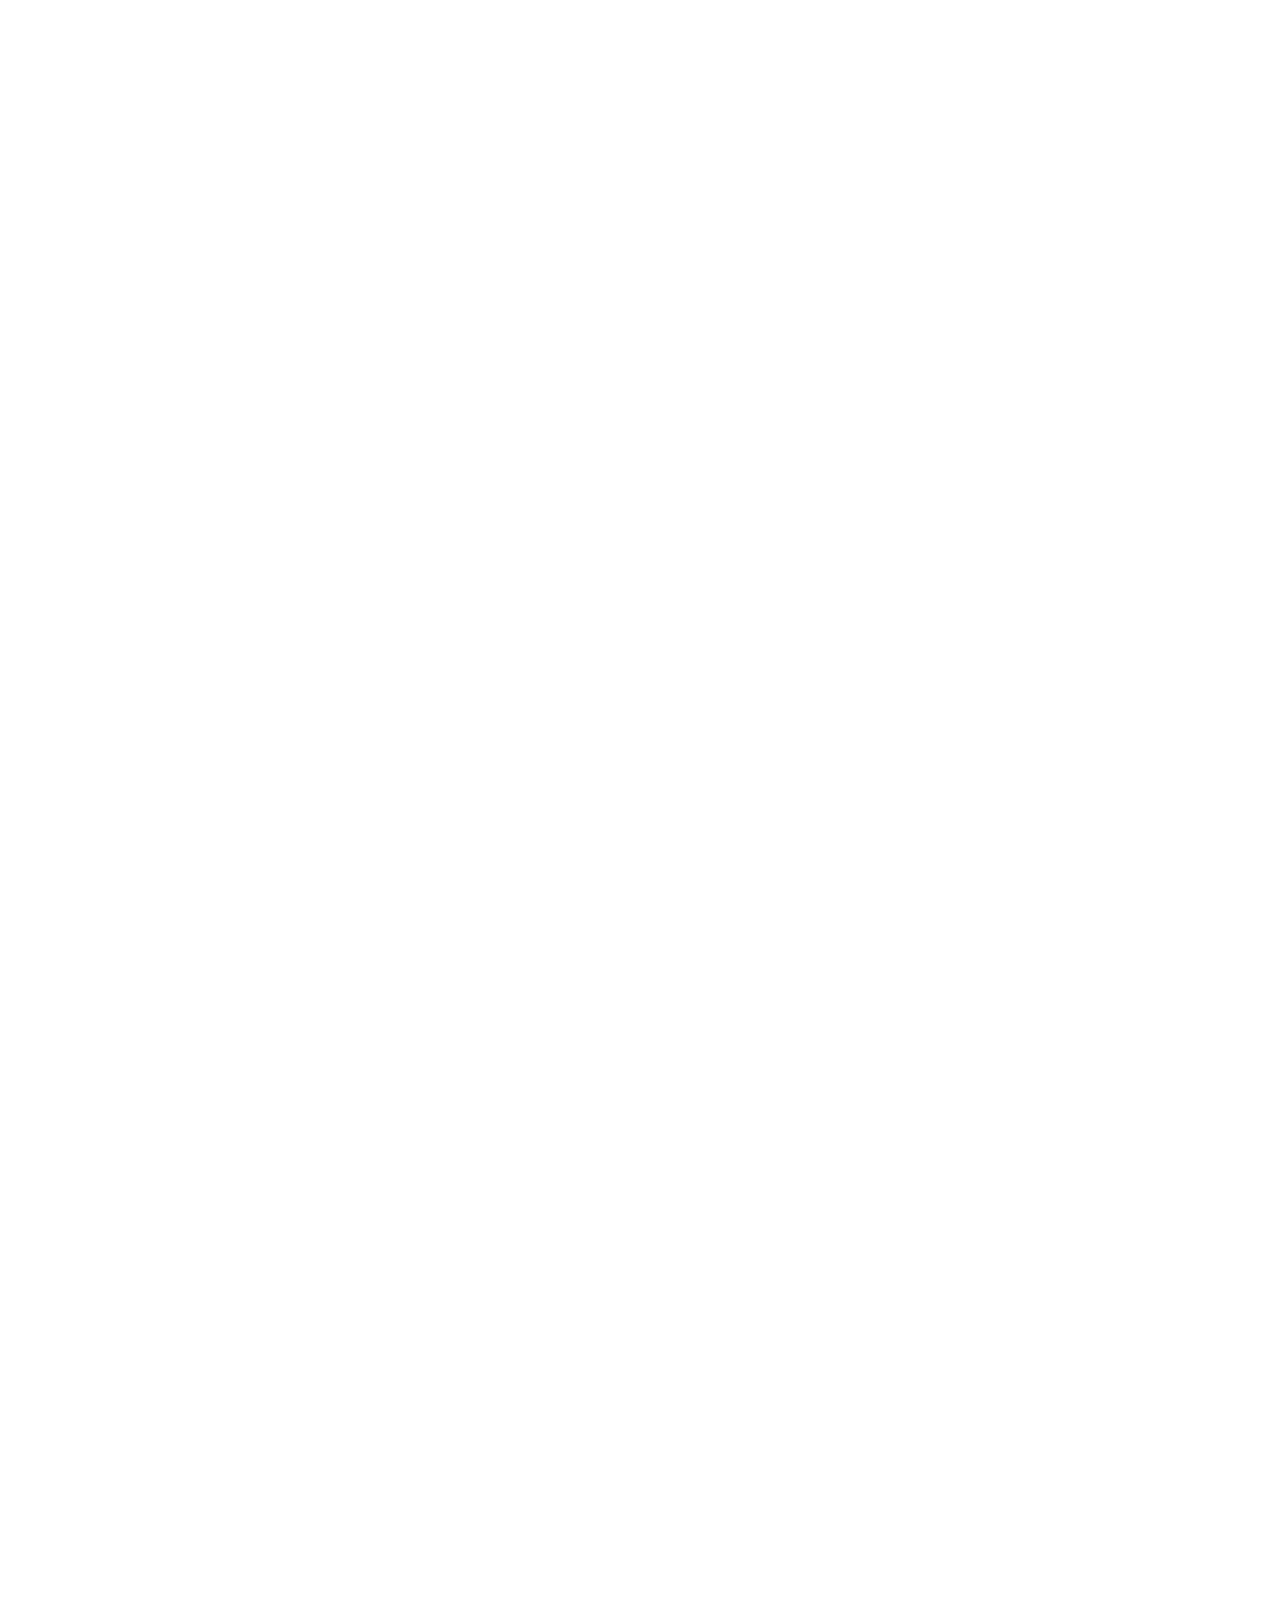
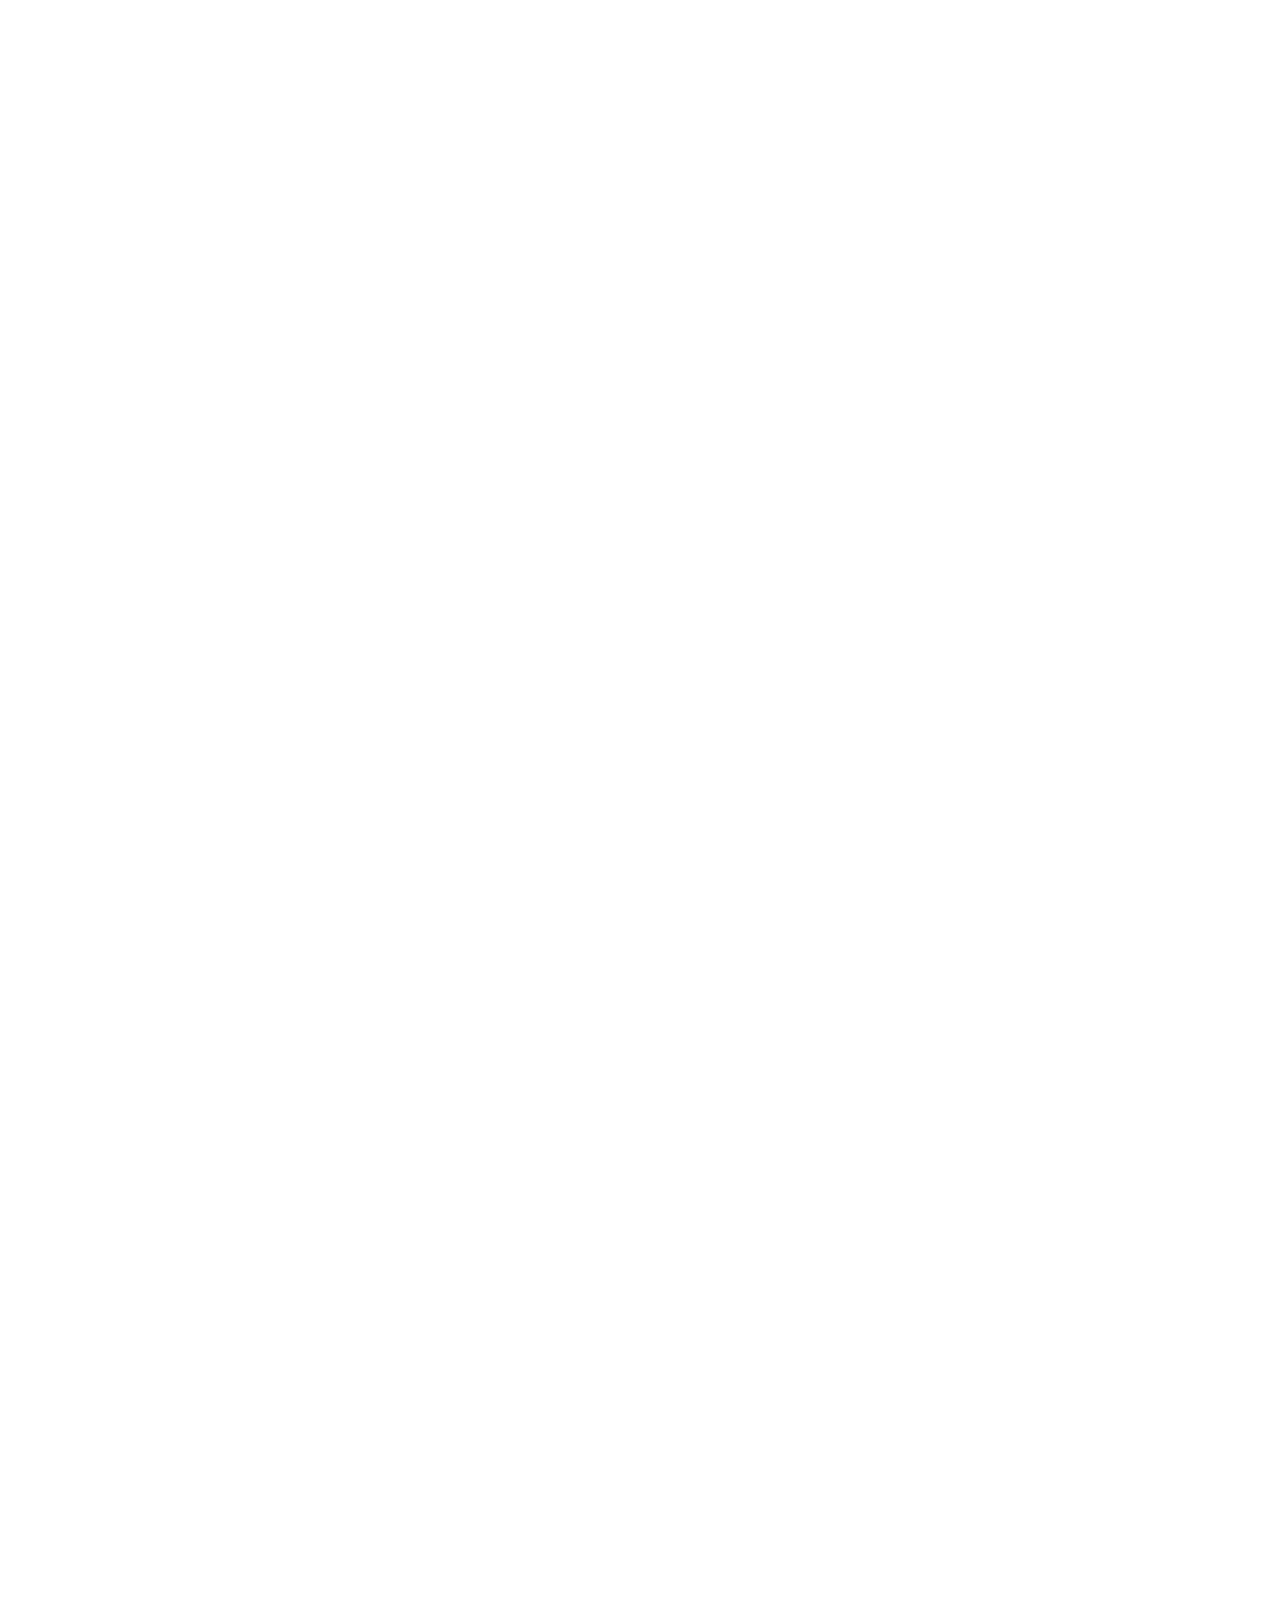
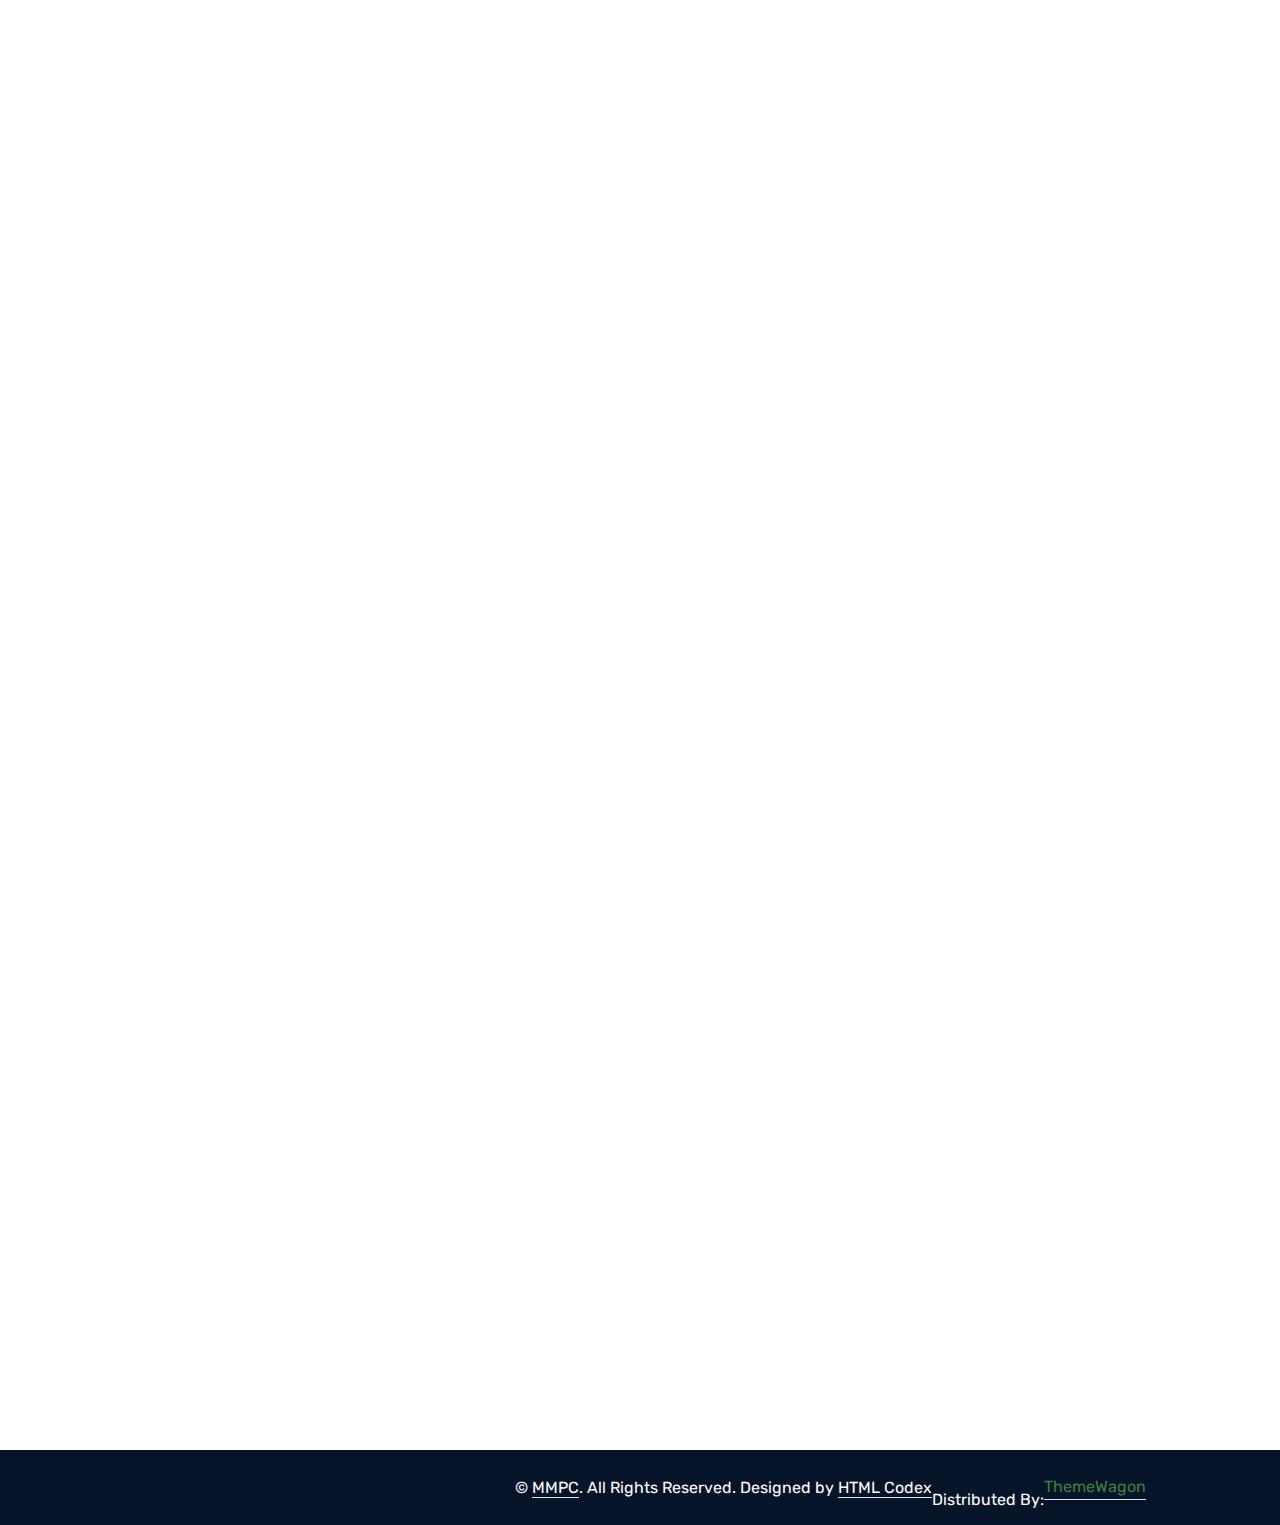
==== commit 741e5fdc: "Update index.html" ====
--- a/docs/index.html
+++ b/docs/index.html
@@ -731,6 +731,7 @@
 
 
     <!-- Vendor Start -->
+    <!--
     <div class="container-fluid py-5 wow fadeInUp" data-wow-delay="0.1s">
         <div class="container py-5 mb-5">
             <div class="bg-white">
@@ -748,6 +749,7 @@
             </div>
         </div>
     </div>
+    -->
     <!-- Vendor End -->
     
 
@@ -774,7 +776,7 @@
                                 <p class="mb-0">+012 345 67890</p>
                             </div>
                             <div class="d-flex mt-2">
-								<a class="btn btn-primary btn-square me-2" href="https://www.facebook.com/maritimecoop/" target="_blank"><i class="fab fa-facebook-f fw-normal"></i></a>
+			    <a class="btn btn-primary btn-square me-2" href="https://www.facebook.com/maritimecoop/" target="_blank"><i class="fab fa-facebook-f fw-normal"></i></a>
                                 <!--
 								<a class="btn btn-primary btn-square me-2" href="#"><i class="fab fa-twitter fw-normal"></i></a>
                                 <a class="btn btn-primary btn-square me-2" href="#"><i class="fab fa-linkedin-in fw-normal"></i></a>
@@ -789,9 +791,6 @@
                             <div class="link-animated d-flex flex-column justify-content-start">
                                 <a class="text-light mb-2" href="#"><i class="bi bi-arrow-right text-primary me-2"></i>Home</a>
                                 <a class="text-light mb-2" href="#"><i class="bi bi-arrow-right text-primary me-2"></i>About Us</a>
-                                <a class="text-light mb-2" href="#"><i class="bi bi-arrow-right text-primary me-2"></i>Our Services</a>
-                                <a class="text-light mb-2" href="#"><i class="bi bi-arrow-right text-primary me-2"></i>Meet The Team</a>
-                                <a class="text-light mb-2" href="#"><i class="bi bi-arrow-right text-primary me-2"></i>Latest Blog</a>
                                 <a class="text-light" href="#"><i class="bi bi-arrow-right text-primary me-2"></i>Contact Us</a>
                             </div>
                         </div>
@@ -851,4 +850,4 @@
     <script src="js/main.js"></script>
 </body>
 
-</html>+</html>
